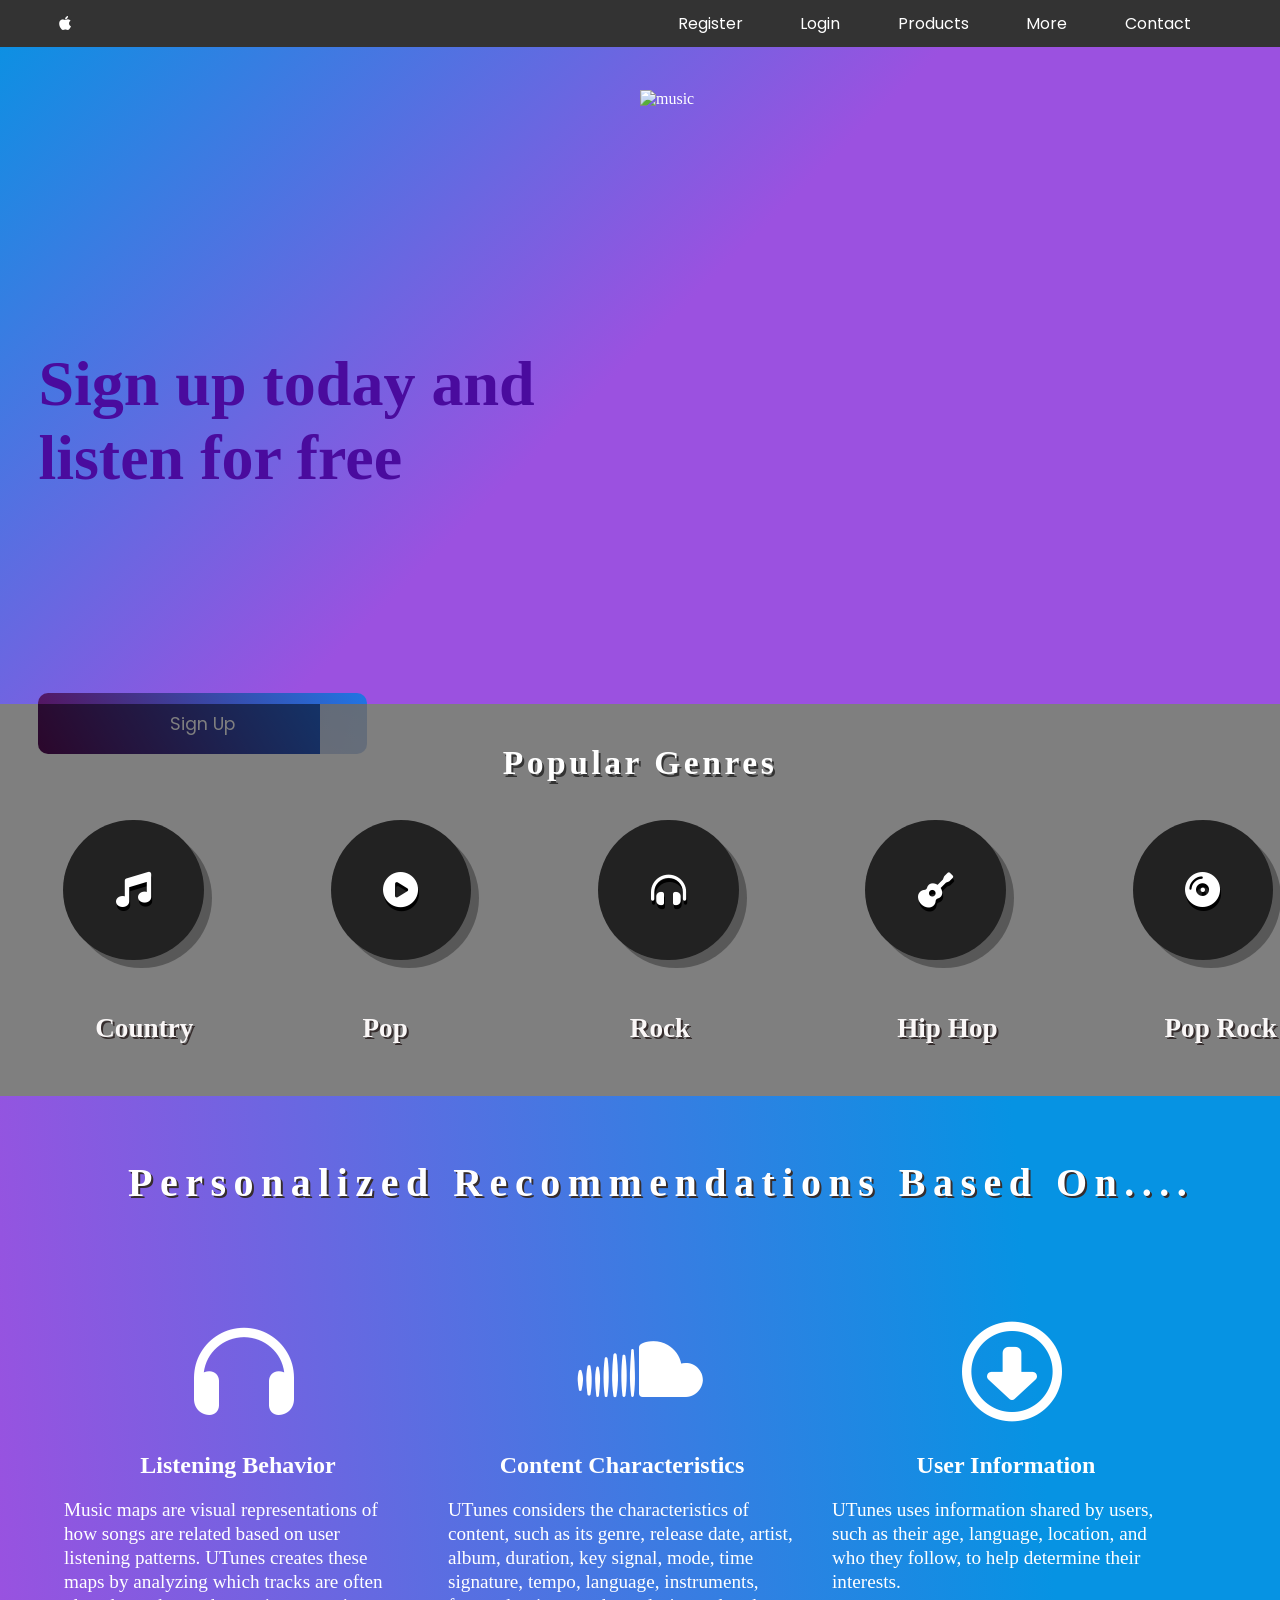
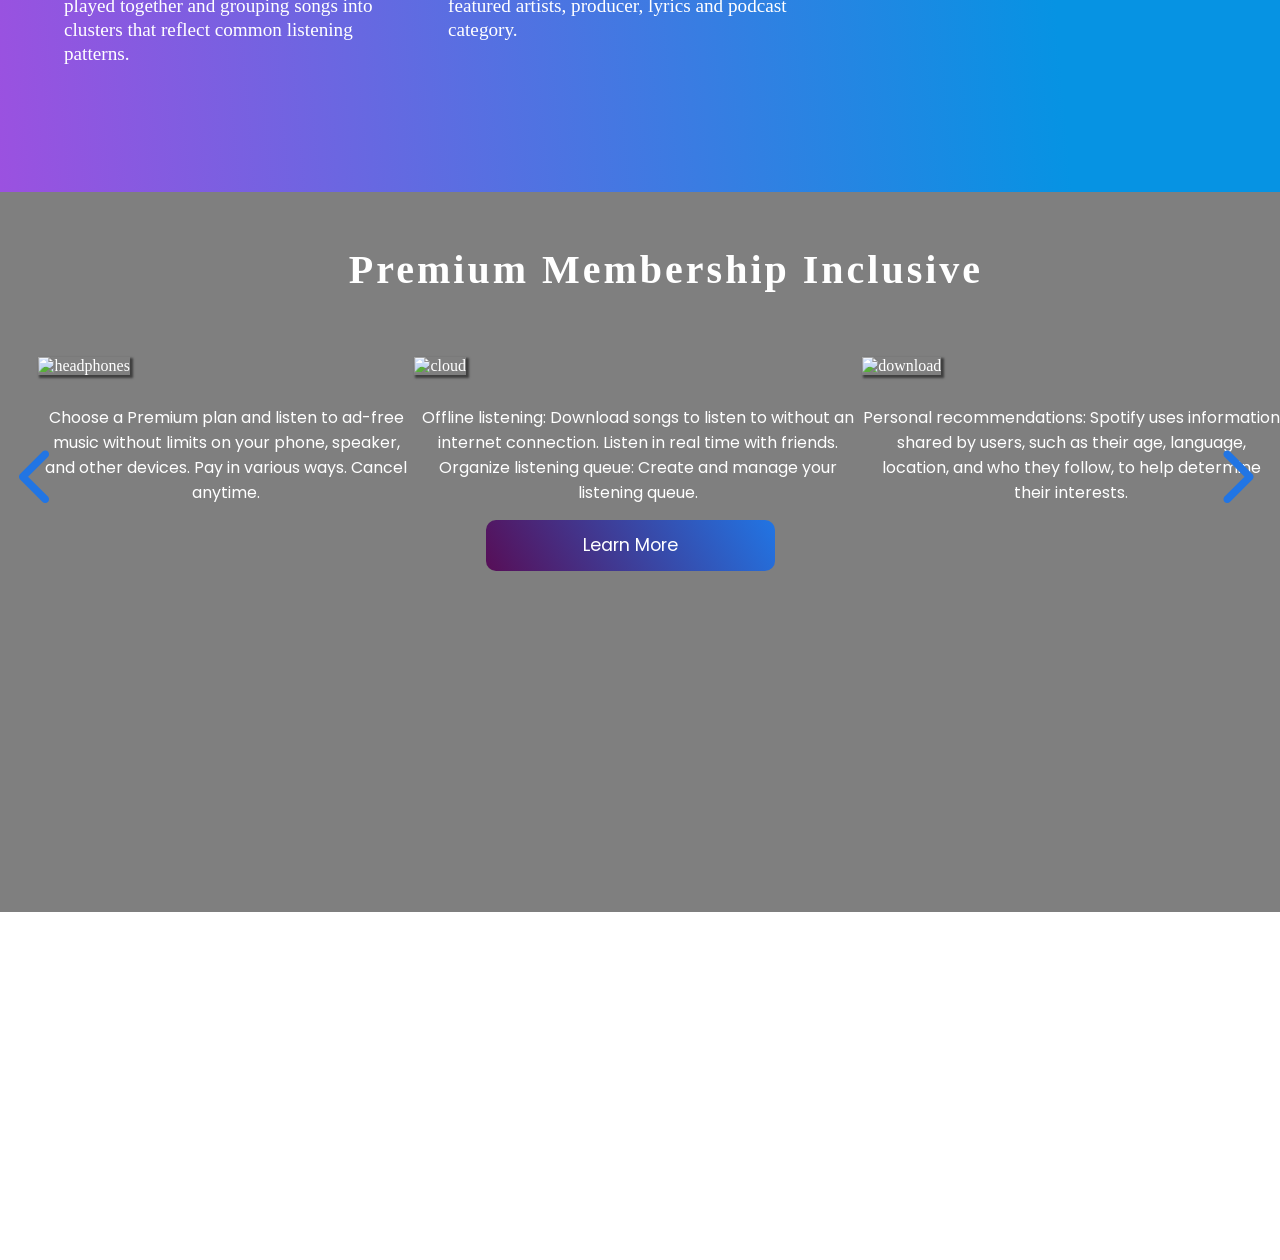
==== index.html @ ace798bc "Add files via upload" ====
<!DOCTYPE html>
<html lang="en">
<head>
    <meta charset="UTF-8">
    <meta http-equiv="X-UA-Compatible" content="IE=edge">
    <meta name="viewport" content="width=device-width, initial-scale=1.0">
    <link rel="stylesheet" href="https://cdnjs.cloudflare.com/ajax/libs/font-awesome/6.1.2/css/all.min.css" integrity="sha512-1sCRPdkRXhBV2PBLUdRb4tMg1w2YPf37qatUFeS7zlBy7jJI8Lf4VHwWfZZfpXtYSLy85pkm9GaYVYMfw5BC1A==" crossorigin="anonymous" referrerpolicy="no-referrer" />
    <link rel="stylesheet" href="styles.css">
    <title>Tech Bulb</title>
</head>
<body>
    <section>
      <header>
        <!--menu-->
         <nav>
            <ul>
                <li class="logo"><a href="index.html"><i class="fa-brands fa-apple"></i></a></li>
                <li><a href="signUp.html">Register</a></li>
                <li><a href="login.html">Login</a></li>
                <li><a href="products.html">Products</a></li>
                <li><a href="UTunes.html" >More</a></li>
                <li><a href="contact.html">Contact</a></li>
                <li class="cart"><a href="#"><i class="fas fa-cart-shopping"></i></a></li>
            </ul>
          </nav>
          <!--Hidden Menu for mobile and tablet devices-->
          <div id="hamburger-icon" onclick="toggleMobileMenu(this)">
             <div class="bar-1"></div>
             <div class="bar-2"></div>
             <div class="bar-3"></div>
             <ul class="mobile-menu">
               <li class="logo"><a href="index.html"><i class="fa-brands fa-apple"></i></a></li>
               <li><a href="signUp.html" target="_blank">Register</a></li>
               <li><a href="login.html"  target="_blank">Login</a></li>
               <li><a href="products.html" target="_blank">Products</a></li>
               <li><a href="UTunes.html"  target="_blank">More</a></li>
               <li><a href="contact.html"  target="_blank">Contact</a></li>
               <li class="cart"><a href="#"><i class="fas fa-cart-shopping"></i></a></li>
            </ul>
          </div>
          <!--Hero Section-->
          <h1>Sign up today and listen for free</h1>
          <img src="https://freepngimg.com/thumb/music/1-2-music-png-picture.png" alt="music">
          <a href="signUp.html" class="btn">Sign Up</a>
        </header>
      </section>
      <!--Categories-->
        <section class="categories">
          <h2>Popular Genres</h2>
          <div class="category">
              <div>
                  <i class="fa-solid fa-music"></i>
                  <h5>Country</h5>
              </div>
              <div>
                  <i class="fa-solid fa-circle-play"></i>
                  <h5>Pop</h5>
              </div>
              <div>
                  <i class="fa-solid fa-headphones-simple"></i>
                  <h5>Rock</h5>
              </div>
              <div>
                  <i class="fa-solid fa-guitar"></i>
                  <h5>Hip Hop</h5>
              </div>
              <div>
                  <i class="fa-solid fa-compact-disc"></i>
                  <h5>Pop Rock</h5>
              </div>
          </div>
        </section>
        <!--Playlist-->
        <section class="playlist">
              <h3>Personalized Recommendations Based On....</h3>
              <div>
                 <i class="fa-solid fa-headphones"></i>
                 <h4>Listening Behavior</h4>
                 <p>Music maps are visual representations of how songs are related based on user listening patterns. UTunes creates these maps by analyzing which tracks are often played together and grouping songs into clusters that reflect common listening patterns. </p>
              </div>
              <div>
                  <i class="fa-brands fa-soundcloud"></i>
                  <h4>Content Characteristics</h4>
                  <p>UTunes considers the characteristics of content, such as its genre, release date, artist, album, duration, key signal, mode, time signature, tempo, language, instruments, featured artists, producer, lyrics and 
                     podcast category.</p>
                </div>
                <div>
                  <i class="fa-regular fa-circle-down"></i>
                  <h4>User Information</h4>
                  <p>UTunes uses information shared by users, such as their age, language, location, and who they follow, to help determine their interests.</p>
                </div>
        </section>
        <!--Products-->
        <section class="productsContainer">
          <div class="products slide active">
            <h3>Premium Membership Inclusive</h3>
            <div>
              <img src="https://images.pexels.com/photos/3831187/pexels-photo-3831187.jpeg?auto=compress&cs=tinysrgb&w=1260&h=750&dpr=2" alt="headphones">
              <p>Choose a Premium plan and listen to ad-free music without limits on your phone, speaker, and other devices. Pay in various ways. Cancel anytime.</p>
            </div>
            <div>
              <img src="https://images.pexels.com/photos/1587927/pexels-photo-1587927.jpeg?auto=compress&cs=tinysrgb&w=1260&h=750&dpr=2" alt="cloud">
              <p>Offline listening: Download songs to listen to without an internet connection. Listen in real time with friends. Organize listening queue: Create and manage your listening queue.</p>
            </div>
            <div>
              <img src="https://images.pexels.com/photos/3767420/pexels-photo-3767420.jpeg?auto=compress&cs=tinysrgb&w=1260&h=750&dpr=2" alt="download"> 
              <p>Personal recommendations: Spotify uses information shared by users, such as their age, language, location, and who they follow, to help determine their interests.</p>
              <a href="services.html" class="btn">Learn More</a>
            </div>
          </div>
          <div class="products slide">
            <h3>Premium Membership Inclusive</h3>
            <div>
              <img src="https://images.pexels.com/photos/144429/pexels-photo-144429.jpeg?auto=compress&cs=tinysrgb&w=1260&h=750&dpr=2" alt="ipod">
              <p>Play songs in any order: Skip songs as many times as you want.</p>
            </div>
            <div>
              <img src="https://images.pexels.com/photos/577769/pexels-photo-577769.jpeg?auto=compress&cs=tinysrgb&w=1260&h=750&dpr=2" alt="headphones">
              <p>Audiobook listening: Listen to audiobooks from Spotify's subscriber catalog.</p>
            </div>
            <div>
              <img src="https://images.pexels.com/photos/1001850/pexels-photo-1001850.jpeg?auto=compress&cs=tinysrgb&w=1260&h=750&dpr=2" alt="headphones">
              <p>Parental controls: Set filters to limit what your family members can hear.</p>
              <a href="services.html" class="btn">Learn More</a>
            </div>
          </div>
          <div class="products slide">
            <h3>Premium Membership Inclusive</h3>
            <div>
              <img src="https://images.pexels.com/photos/164827/pexels-photo-164827.jpeg?auto=compress&cs=tinysrgb&w=1260&h=750&dpr=2" alt="ipod">
              <p>Premium accounts offer higher audio quality options (up to 320 kbps), providing a better listening experience.</p>
            </div>
            <div>
              <img src="https://images.pexels.com/photos/235534/pexels-photo-235534.jpeg?auto=compress&cs=tinysrgb&w=1260&h=750&dpr=2" alt="headphones">
              <p>Free users have access to a limited selection of songs. Premium users can select any song.</p>
            </div>
            <div>
              <img src="https://images.pexels.com/photos/1490844/pexels-photo-1490844.jpeg?auto=compress&cs=tinysrgb&w=1260&h=750&dpr=2" alt="headphones">
              <p>Occasionally, premium users may have access to exclusive content, such as early releases or special playlists.</p>
              <a href="services.html" class="btn">Learn More</a>
            </div>
          </div>
          <button class="arrow prevBtn"> <i class="fas fa-chevron-left"></i></button>
          <button class="arrow nextBtn"> <i class="fas fa-chevron-right"></i></button>
        </section>

        <!--
       <div class="prevBtn slideBtn">
        <i class="fas fa-chevron-left"></i>
      </div>
  
        <div class="nextBtn slideBtn">
            <i class="fas fa-chevron-right"></i>
        </div> 
      </div> -->
      
  

   <section>
      <footer id="footer" class="section footer">
        
          <div class="footer-container">
            <div class="footer-center">
              <h3>COMPANY</h3>
              <a href="#">About</a>
              <a href="#">Jobs</a>
              <a href="# ">For The Record</a>
            </div>
            <div class="footer-center">
              <h3>PLANS</h3>
              <a href="services.html">Basic</a>
              <a href="services.html">Standard</a>
              <a href="services.html">Pro</a>
            </div>
            <div class="footer-center">
              <h3>Cart</h3>
              <a href="store.html">Cart</a>
              <a href="#">Liked Items</a>
            </div>
            <div class="footer-center">
              <h3>Contact</h3>
              <div>
                <span>
                  <i class="far fa-envelope"></i>
                </span>
                Email
              </div>
              <div>
                <span>
                  <i class="fas fa-phone"></i>
                </span>
                325-446-203
              </div>
              <div>
                <span>
                  <i class="fas fa-phone"></i>
                </span>
                333-222-102
              </div>
          </div>
      </footer>
    </section> 

  <div id="output"></div>
  <!-- Load Babel -->
  <!-- v6 <script src="https://unpkg.com/babel-standalone@6/babel.min.js"></script> -->
  <script src="https://unpkg.com/@babel/standalone/babel.min.js"></script>
  <!-- Your custom script here -->
  <script type="text/babel">
  const getMessage = () => "Hello World";
  document.getElementById('output').innerHTML = getMessage();
  </script>

    <script src="script.js"></script>
</body>
</html>
---- styles.css ----
@import url('https://fonts.googleapis.com/css2?family=Poppins:ital,wght@0,100;0,200;0,300;0,400;0,500;0,600;0,700;0,800;0,900;1,100;1,200;1,300;1,400;1,500;1,600;1,700;1,800;1,900&display=swap');


/*  this css file is too long.  Look up and see how long one should be.  Put more comments in. */

* {
    box-sizing: border-box;
    margin: 0;
    padding: 0;
}

body {
    overflow-x: hidden;
    color: #fff;
}

header {
    width: 100%;
    padding: 22em; 
    background-image: linear-gradient(135deg,rgba(6,147,227,1) 0%,rgb(155,81,224) 50%);
}

header img {
    width: 45%;
    position: absolute;
    top: 10%;
    left: 50%;
}

section {
    opacity: 0;
    transition: opacity 2.5s ease-in;
}

section.show {
  opacity: 1;
}

ul {
    background-color: #333;
    display: flex;
    position: absolute;
    top: 0;
    left: 0;
    width: 100%;
}

ul li {
    margin: .6em 3.4em .6em 0em;
    list-style: none;
    transition: color 1s;
    cursor: pointer;
    padding: .1em;
}

a {
    color: #fff;
    text-decoration: none;
    font-family: 'Poppins', sans-serif;
}

a:hover {
    color: aqua;
}


.fa-apple {
    margin-left: 3.6em;
    margin-right: 34.3em;
}

.fa-cart-shopping {
    font-size: .9rem;
    margin-left: 3.125em;
}


h1 {
    font-size: 4rem;
    width: 40%;
    color: #4a0b9e;
    position: absolute;
    bottom: 55%;
    left: 3%;
}


.btn {
    padding: 1em 7.5em;
    border-radius: 10px;
    background-image: linear-gradient(60deg,#570e57 0%,#2175e4 100%); 
    position: absolute;
    top: 77%;
    left: 3%;
    transition: opacity 1.5s ease-in; 
    font-size: 1.1rem;
}

.btn:hover {
    opacity: 0.8;
}

.categories {
    background-image:linear-gradient(rgba(255, 255, 255, 0.747), rgba(255,255,255,0.9)), url('https://images.pexels.com/photos/167092/pexels-photo-167092.jpeg?auto=compress&cs=tinysrgb&w=1260&h=750&dpr=1');
    background-size: 50%;
    background-position: center;
    background-repeat: no-repeat;
    display: grid;
    grid-template-columns: repeat(5, 1fr);
    gap: 11em;
    padding: 12.25em 0em;
    position: relative;
}

.categories::before {
    background: rgba(0, 0, 0, 0.5);
    content: " ";
    display: block;
    position: absolute;
    left: 0;
    top: 0;
    overflow: hidden;
    width: 100%;
    height: 100%;
} 

.category {
  position: absolute;
  top: 16%;
  left: 0%;
  transition: opacity .5s linear;
  display: grid;
  grid-template-columns: repeat(5, 1fr);
} 

 .categories i {
    animation: fadeIn 5s forwards;
    animation-timeline: view();
    animation-range: entry 0% cover 40%;
    text-shadow: 1px 4px #000000;
    filter: drop-shadow(8px 8px rgba(0, 0, 0, 0.3)); 
    font-size: 2.2rem;
    font-weight: bolder;
    cursor: pointer;
    z-index: 250;
    background-color: rgb(34, 34, 34); 
    color: #fff;
    padding: 1.5em;
    border-radius: 50%;
    margin: 1.5em 1.8em;
    opacity: 0;
} 

.categories div i {
    animation: spin 3s linear infinite, fadeIn 5s forwards;
} 

.categories h5 {
    font-size: 1.7rem;
    color: #faf7f7;
    margin-left: 3.5em;
    text-shadow: 2px 2px #362d2d;
    z-index: 2;
} 

.categories h2 {
  font-size: 2.1rem;
  text-align: center;
  display: inline-block;
  width: 100%;
  text-shadow: 2px 3px #333;
  letter-spacing: 3.5px;
  color: white;
  text-shadow: 2px 3px #333;
  letter-spacing: 3.5px;
  z-index: 2;
  position: absolute;
  bottom: 80%;
  left: 0%;
} 

/*
.animation {
    animation: spin 3s linear infinite, fadeIn 5s forwards;
} */

@keyframes fadeIn {
    0% {
        opacity: 0;
    }

    100% {
        opacity: 1;
    }
} 

@-moz-keyframes spin {
  from { -moz-transform: rotate(0deg); }
  to { -moz-transform: rotate(360deg); }
}

@-webkit-keyframes spin {
  from { -webkit-transform: rotate(0deg); }
  to { -webkit-transform: rotate(360deg); }
}
@keyframes spin {
  from {transform:rotate(0deg);}
  to {transform:rotate(360deg);}
} 


.categories i.show {
    opacity: 1;
 }

.categories div:nth-of-type(1) i {
    animation-delay: .5s;
}

.categories div:nth-of-type(2) i {
    animation-delay: 1.5s;
}

.categories div:nth-of-type(3) i {
  animation-delay: 2.5s;
}

.categories div:nth-of-type(4) i {
  animation-delay: 3.5s;
}

.categories div:nth-of-type(5) i {
  animation-delay: 4.5s;
} 

.playlist {
    background-image: linear-gradient(85deg,rgb(155,81,224) 0%, rgba(6,147,227,1) 80%); 
    display: grid;
    grid-template-columns: repeat(3, 1fr);
    padding: 11em 4em;
    position: relative;
}

.playlist h4 {
    text-align: center;
    font-size: 1.5rem;
    margin-right: 1.5em;
}

.playlist h3 {
    color: #fff;
    font-size: 2.5rem;
    text-shadow: 2px 2px #362d2d;
    text-align: center;
    letter-spacing: 7.5px;
    position: absolute;
    bottom: 77%;
    left: 10%;
    margin: 1.25em 0em; 
}

.playlist div {
  animation: fadeIn 5s 1s forwards;
  transform: translateY(50px); 
  opacity: 0;
}

.playlist i {
    margin-top: 0em;
    margin-left: 1.3em;
    margin-bottom: .3em; 
    font-size: 6.25rem;
}

.playlist div.show {
    opacity: 1;
 }

.playlist div:nth-of-type(1) {
    animation-delay: 7.5s;
}

.playlist div:nth-of-type(2) {
    animation-delay: 6.5s;
}

.playlist div:nth-of-type(3) {
  animation-delay: 5.5s;
}


    /* font-size: clamp(2rem, 5vw, 6.25rem);
    color: #fff;
    opacity: 0;
    animation: fadeIn 10s 1s forwards;
}

.playlist p {
  margin: 1.4em 1em;
  line-height: 1.25;
}

.playlist div:nth-of-type(1) i {
    animation-delay: 4.5s;
}

.playlist div:nth-of-type(2) i {
    animation-delay: 5.5s;
}

.playlist div:nth-of-type(3) i {
    animation-delay: 6.5s;
}

/*
.productsContainer {
    position: relative;
    padding: 22.5em 0em;
    background-image: linear-gradient(rgba(255,255,255,0.1), rgba(255,255,255,0.7)), url('https://us.technics.com/cdn/shop/products/sbu-2021-a800-galleryimages-2-211208_700x.png?v=1654793381');
    background-size:  50%;
    background-position: center;
    background-repeat: no-repeat;
}

.productsContainer::before {
    background: rgba(0, 0, 0, 0.6);
    content: " ";
    left: 0;
    top: 0;
    overflow: hidden;
    position: absolute;
    width: 100%;
    height: 100%;
}

.products {
    display: flex;
    justify-content: space-between;
    align-items: center;
    opacity: 0;
    transition: opacity .5s linear;
    position: absolute;
    top: 6%;
    left: 13%;
}

.products img {
    max-width: 100%;
    box-shadow: 2px 2px 2px 1px rgba(0, 0, 0, 0.5);
}

.products p {
    color: #fff;
    z-index: 12;
    font-size: 1rem;
    font-family: 'Poppins', sans-serif;
    text-align: center;
    width: 100%;
    margin-bottom: 2.5em;
}


.products a {
    position: absolute;
    top: 100%;
    left: 35%;
 } 

  .products.active {
    opacity: 1;
  }

  .products h3 {
    position: absolute;
    bottom: 500px;
    left: 25%;
    letter-spacing: 3px;
    color: #fff;
    font-size: 40px;
    font-weight: bolder;
    text-align: center;
  } 
*/


.productsContainer {
  position: relative;
  padding: 22.5em 0em;
  /*background-image: linear-gradient(rgba(255,255,255,0.1), rgba(255,255,255,0.7)), url('https://us.technics.com/cdn/shop/products/sbu-2021-a800-galleryimages-2-211208_700x.png?v=1654793381'); */
  background-image: linear-gradient(rgba(255, 255, 255, 0.692), rgba(255, 255, 255, 0.795)), url('https://us.technics.com/cdn/shop/products/sbu-2021-a800-galleryimages-2-211208_700x.png?v=1654793381'); 
  background-size: 50%;
  background-position: center;
  background-repeat: no-repeat;
} 

.productsContainer::before {
  background: rgba(0, 0, 0, 0.5);
  content: " ";
  display: block;
  left: 0;
  top: 0;
  overflow: hidden;
  position: absolute;
  width: 100%;
  height: 100%;
}

.products div {
  animation: fadeIn 5s 1s forwards;
  transform: translateY(50px); 
  opacity: 0;
}

.products div.show {
  opacity: 1;
}

.products div:nth-of-type(1) {
    animation-delay: 9.5s;
}

.products div:nth-of-type(2) {
    animation-delay: 10.5s;
}

.products div:nth-of-type(3) {
  animation-delay: 11.5s;
}

.products {
  position: absolute;
  top: 16%;
  left: 3%;
  display: flex;
  justify-content: space-between;
  align-items: center;
  opacity: 0;
  transition: opacity .5s linear;
}

.products img {
  width: 90%;
  box-shadow: 2px 2px 2px 1px rgba(0, 0, 0, 0.5);
  margin-bottom: 1.875em;
}

.products p {
  color: #fff;
  z-index: 12;
  font-size: 1rem;
  font-family: 'Poppins', sans-serif;
  text-align: center;
} 

.products .btn {
     padding: .7em 5.5em;
     top: 110%;
     left: -90%;
}

/*
.products p {
  z-index: 500;
  display: grid;
  grid-template-columns: repeat(1, fr);
  color: #fff;
  text-align: center;
  width: 90%;
  position: absolute;
  bottom: 10%;
}
 */

.products a {
  position: absolute;
  top: 100%;
  left: 35%;
} 

.products.active {
  opacity: 1;
}

.products h3 {
  position: absolute;
  bottom: 110%;
  left: 25%;
  letter-spacing: 3px;
  color: #fff;
  font-size: 40px;
  font-weight: bolder;
  text-align: center;
}
  
  h3 {
    text-align: center;
    margin-top: 140px;
    z-index: 200;
  }
    

  .prevBtn {
    position: absolute; 
    color: #2175e4;
    background-color: transparent;
    border: none;
    font-size: 60px;
    font-weight: bolder;
    top: 35%;
    left: 1.5%;
    cursor: pointer;
    z-index: 100;
}

button.nextBtn {
    position: absolute;
    color: #2175e4;
    background-color: transparent;
    outline: none;
    border: none;
    font-size: 60px;
    font-weight: bolder;
    top: 35%;
    right: 2%;
    cursor: pointer;
    z-index: 10;
} 

.nextBtn:hover {
    opacity: 0.7;
}

.prevBtn:hover {
    opacity: 0.7;
}

.fa-chevron-right {
  background-color: transparent;
  outline: none;
}

img {
    width: 95%;
}

.wrapper.show, .wrapper:nth-of-type(even).show {
    transform: translateX(0);
    opacity: 1;
 }

 #brand {
    font-weight: bold;
    font-size: 18px;
    display: flex;
    align-items: center;
  }
  
  #brand a {
    color: #09c372;
  }

 #hamburger-icon {
    margin: auto 0;
    display: none;
    cursor: pointer;
 }

 #hamburger-icon div {
    width: 35px;
    height: 4px;
    background-image: linear-gradient(60deg,#570e57 0%,#2175e4 100%);
    margin: 6px 0;
    transition: .4s;
 }

 .open .bar1 {
    -webkit-transform: rotate(-45deg) translate(-6px, 6px);
    transform: rotate(-45deg) translate(-6px, 6px);
 }

 .open .bar2 {
    opacity: 0;
 }
 
 .open .bar3 {
    -webkit-transform: rotate(45deg) translate(-6px, -8px);
    transform: rotate(45deg) translate(-6px, -8px);
 }

 .open .mobile-menu {
    display: flex;
    flex-direction: column;
    align-items: center;
    justify-content: flex-start;
 }

 .mobile-menu {
    display: none;
    position: absolute;
    top: 0;
    left: 0;
    bottom: 0;
    height: 100vh;
    width: 100%;
    z-index: 100;
 }

.wrapper.show, .wrapper:nth-of-type(even).show {
    transform: translateX(0);
    opacity: 1;
 }

.footer {
    background-color: black;
    color: #fff;
    line-height: 2.5;
  }
  
  .footer-container {
    display: grid;
    grid-template-columns: repeat(4, 1fr);
    padding: 0px 100px;
    transform: translate(100px,-50px);
  }
  
  .footer-center a:link,
  .footer-center a:visited {
    display: block;
    color: var(--white);
    font-size: 1rem;
    transition: 0.6s;
  } 
  
  .footer-center a:hover {
    color: aqua;
  }
  
  .footer-center h3 {
    font-size: 1.2rem;
    font-weight: 400;
    margin-bottom: 2.5rem;
    transform: translateX(-110px);
  }

  .follow {
	display: flex;
	align-items: center;
	justify-content: flex-start;
	margin: 30px 0 30px;
}

  
  @media (max-width: 600px) {

    h1 {
        font-size: 2.8rem;
        bottom: 42%;
    }

    h2 {
      left: 3.5em;
    }
    header img {
        position: absolute;
        right: 2.5em;
        top: 8.5em;
    } 

    nav {
        display: none;
    }
/*
    .categories {
      grid-template-columns: repeat(2, 1fr);
      background-size: 100%;
      background-position: center;
    } */


    .logo {
        opacity: 0;
    }

    .mobile-menu {
        display: none;
        position: absolute;
        top: -50%;
        left: -50%;
        height: 100vh;
        width: 100vw;
        z-index: 100;
        overflow: hidden;
     }

     .mobile-menu li {
        padding: 2em;
     }

     .mobile-menu li a {
        margin-left: 2.1em;
     }
     

     .mobile-menu .logo {
        opacity: 1;
        position: absolute;
        left: -15%;
     }

     .mobile-menu .cart {
        position: absolute;
        right:  0%;
        bottom: 10%;
     }

    
    .products img {
        position: absolute;
        top: 5%;
        left: 2%;
        width: 90%;
    }

    .products {
      position: absolute;
      top: 16%;
      left: 3%;
      display: flex;
      justify-content: space-between;
      flex-direction: column;
      align-items: center;
      opacity: 0;
      transition: opacity .5s linear;
    }

    .productsContainer h3 {
      position: absolute;
      bottom: 100%;
      left: 0%;
  } 

  .productsContainer .btn {
    padding: .7em 8.5em;
    border-radius: 10px;
    margin-top: 0em;
    margin-left: 50%;
    transition: opacity 0.5s;
    font-size: 1rem;
}

  .productsContainer p {
    transform: translateY(15em);
  }

    .productsContainer {
        background-size: cover;
      }
      
      .products div {
       margin-top: 20%;
      }; 

      .products div:nth-of-type(1) {
        opacity: 0;
      }

      .products div:nth-of-type(2) {
        opacity: 0;
      }

      .products div:nth-of-type(3) {
        opacity: 0;
      }

      .products .btn {
        transform: translateX(-22em);
        background-color: #000000;
      }


   /* PLAYLIST */
    .playlist {
        display: grid;
        grid-template-columns: repeat(1, 1fr);
        gap: 10px;
        padding: 5em;
        margin: 0px auto;
        animation: fadeIn 5s 1s forwards;
    }
    
     .playlist div {
        margin: 0 auto;
     } 

    .playlist i {
      margin-left: 1.5em;
    }

    
    .playlist div:nth-of-type(1) {
      margin-top: 4em;
    } 

    .playlist h3 {
        font-size: 2rem;
        color: #fff;
        margin: 2.5em 0em;
    }

    .playlist p {
        font-size: 1.2rem;
    }
    /*
    .playlist div:nth-of-type(3) {
        display: none;
    } */
    header .btn {
        color: #fff;
        padding: 15px 80px;
        width: 80%;
        text-align: center;
    }
    
    #hamburger-icon {
        display: block;
        position: absolute;
        top: 3%;
        left: 3%;
      }
      .categories {
        background-size: cover;
      }


      .categories h2 {
        text-align: center;
      }

      .categories i {
        margin-top: 4em;
        margin-left: -.5em;
        font-size: 1.2rem;
        padding: 1em;
        text-shadow: 1px 4px #000000;
        filter: drop-shadow(4px 4px rgba(0, 0, 0, 0.3)); 
      }

      /*
      .categories i {
        margin-left: 1.2em;
        font-size: 1.2rem;
        padding: 1.3em;
        text-shadow: 1px 4px #000000;
        filter: drop-shadow(4px 4px rgba(0, 0, 0, 0.3)); 
      } */
  
      .categories h2 {
         text-align: center;
      }
  
      .categories h5 {
        color: #fff;
        z-index: 210;
        font-size: 1rem;
        transform: translateX(-5em);
      }

      /* FOOTER */

      .footer-container {
        transform: translate(0px, 0px);
      }

      .footer-center h3 {
        transform: translateX(-90px);
        margin: 0px 10px;
      }

      .footer-center a:link,
      .footer-center a:visited {
         margin: 0px 10px;
         transform: translateX(-90px);
      } 

  }
 

  
  @media (min-width: 600px) and (max-width: 900px) {
     header nav {
        display: none;
     }  

     header {
        background: rgb(250, 5, 127);
     }

     #hamburger-icon {
        display: block;
        position: absolute;
        top: 3%;
        left: 5%;
      }

      ul li {
        margin: 30px 0px;
        font-size: 1.5rem;
      }

      .cart {
        margin-right: 70px;
      }

      .mobile-menu {
        display: none;
        position: absolute;
        top: 0;
        left: 0;
        height: 100vh;
        width: 100vw;
        z-index: 100;
     }

      h1 {
        font-size: 3.8rem;
        bottom: 40%;
        left: 6%;
      }

      h2 {
        left: 6em;
      }
      
      .categories {
        background-size: cover;
        padding: 12em 0em;
      }

      .categories i {
        margin-top: 4em;
        margin-left: 1.2em;
        font-size: 1.5rem;
        padding: 1.4em;
        text-shadow: 1px 4px #000000;
        filter: drop-shadow(4px 4px rgba(0, 0, 0, 0.3));
      }

      .categories h2 {
        text-align: center;
        margin: auto;
     }

     .categories h5 {
      font-size: 1.2rem;
      transform: translateX(-2em);
     }
 


     /*
      a.btn {
         background-image: linear-gradient(60deg,#570e57 0%,#2175e4 100%);
         left: 20%;
      } */

      header .btn {
        color: #fff;
        padding: 15px 80px;
        width: 80%;
        text-align: center;
    }

      .prevBtn {
        top: 50%;
      }

      .nextBtn {
        top: 50%;
      }

      /*
      .productsContainer h3 {
        left: 4%;
        bottom: 110%;
      } */

      .playlist {
        grid-template-columns: repeat(1, 1fr);
        gap: 3em;
        padding: 9em 5em 5em;
        margin: 0px auto;
        animation: fadeIn 5s 1s forwards;
    }

    .playlist i {
      margin-left: 2.5em;
    }

    .playlist p {
      margin-top: 1em;
      line-height: 1.25;
      font-size: 1.2rem;
  }
      
    .playlist h3 {
      color: #fff;
      font-size: 40px;
      text-shadow: 2px 2px #362d2d;
      position: absolute;
      bottom: 85%;
      left: 10%;
      margin: 20px 0px;
      letter-spacing: 7.5px;
    }


    .playlist h4 {
      margin-bottom: 2.5em;
      padding-bottom: 1em;
    }

    .productsContainer {
      background-size: cover;
    } 

    
    .products img {
      position: absolute;
      top: 5%;
      left: 7%;
      width: 80%;
  }

  .products {
    position: absolute;
    top: 16%;
    left: 3%;
    display: flex;
    justify-content: space-between;
    flex-direction: column;
    align-items: center;
    opacity: 0;
    transition: opacity .5s linear;
  }

  .productsContainer h3 {
    position: absolute;
    bottom: 100%;
    left: 5%;
} 

.products .btn {
  padding: 1em 8.5em;
  border-radius: 10px;
  position: absolute;
  top: 70%;
  left: 30%;
  transition: opacity 0.5s;
  font-size: 1rem;
}

.productsContainer p {
  transform: translateY(25em);
}

  .productsContainer {
      background-size: cover;
      padding: 24em 0em;
    }
    
    .products div {
     margin-top: 20%;
    }; 

    .products div:nth-of-type(1) {
      opacity: 0;
    }

    .products div:nth-of-type(2) {
      opacity: 0;
    }

    .products div:nth-of-type(3) {
      opacity: 0;
    }

    /*
    .products .btn {
      transform: translateX(-22em);
      background-color: #000000;
    } */




  }

    @media (min-width: 900px) and (max-width: 1500px) {


          h1 {
            bottom: 45%;
          }

          /*
            .fa-apple {
              margin-left: 3em;
              margin-right: 22em;
          } 

          ul li {
            margin: .6em 2em .3em 0em;
        } */

        /*
          .btn {
            margin-left: -10em;
          } */

          /*
        .productsContainer {
          background-size: 100%;
          position: relative;
        }

        .products {
          position: absolute;
          top: 20%;
          left: 50%;
        }

          .products img {
            width: 100%;
        }

          .products p {
          margin-bottom: 1.5em;
          margin-left: -3.5em;
          } */

          /*
          a.btn {
            background-image: linear-gradient(60deg,#570e57 0%,#2175e4 100%);
            left: 20%;
        }

        
        .prevBtn {
          top: 40%;
        }

        .nextBtn {
          top: 40%;
        } */

        /*
        .productsContainer h3 {
          left: 4%;
          bottom: 110%;
        } */

        /*
        .playlist {
          grid-template-columns: repeat(1, 1fr);
          gap: 5em;
          padding: 9em 5em 5em;
      } */
       
      .playlist p {
        margin-top: 1em;
        line-height: 1.25;
        font-size: 1.2rem;
        width: 90%;
    } 

        /*
      .playlist h3 {
        color: #fff;
        font-size: 40px;
        text-shadow: 2px 2px #362d2d;
        position: absolute;
        bottom: 85%;
        left: 10%;
        margin: 20px 0px;
        letter-spacing: 7.5px;
      } */

    

      /*
      .playlist div 
        transform: translateY(50px);
      } */


            /* PRODUCTS 

      .productsContainer h3 {
        position: absolute;
        bottom: 105%;
        left: 0px;
    } 

    .products {
        display: grid;
        grid-template-columns: repeat(1, 1fr);
    }

    .products img {
        position: absolute;
        top: 0%;
        left: 10%;
        margin: 0 auto;
        width: 70%;
        transform: translateY(0px);
    }

    .products p {
        transform: translateY(250%);
    }

    .products div img {
        margin-bottom: 22em;
    }

    .productsContainer {
        background-size: cover;
      }

      .products div {
        margin-top: 40%;
      };

      .products div:nth-of-type(1) {
        opacity: 0;
      }

      .products div:nth-of-type(2) {
        opacity: 0;
      }

      .products div:nth-of-type(3) {
        opacity: 0;
      }

      .prevBtn {
        top: 470%;
        left: 10%;
        cursor: pointer;
      }

      .nextBtn {
        top: 470%;
        cursor: pointer;
        right: 17%;
      } */

    }







  /* I don't think Heavenly Father is pleased with my family.  Certain members in particular.  
     I need to track my progress.  Several years ago I wasn't having digestive issues and Dr. N said he didn't
     think I needed to be treated for sjogrens any more.  
     Starting tomorrow morning I am just going to have one soda a day and soon be completely off of then.  
     I am going to fast this Saturday / Sunday.  I need to remember to study it out in my mind.  
     whiteCurtains-!2 
     littlePaw1012--
     littlePaw1012--
     Find out who your friends are
     mind games 
     didn't get married until they were thirty
     Dad doesn't want to talk to Freddy because his wife is jealous of Norma
     -JW -gaslighting -triangulation / smear-campaign -love-bombing
     -DR - narcissistcs turn people into perfectionists because nothing is ever good enough for them - you have to learn
     to undo that.  Accept good enough rather than perfect.  Narcissists make people lose themselves because they tell them 
     its not ok to be themselves and they make them forget what it is like to be happy, feel peace, and feel safe.  You find 
     yourself in constant rumination.  Your mind is racing.  How to become narcissist resistant.  Own your truth.  Don't fall
     for charisma and charm.  Watch how they treat others.  Watch how they behave under stress. Disengange from the enablers.  
     Stop giving multiple second chances.  Cultivate a healthy network.  Narcissistic people don't want you to heal because that
     means they get less supply.  Cognitive Disonance.  

     -CBT 
     -

     https://answers.microsoft.com/en-us/windows/forum/all/how-do-i-get-a-job-as-a-software-engineer/97ff1428-3e56-4886-bfec-8ddc0970986b
  */

  /*
   white cheddar sauce mozerella pizza
   cheeto pizza
   what musician is a dog's favorite?  Bach -
  */
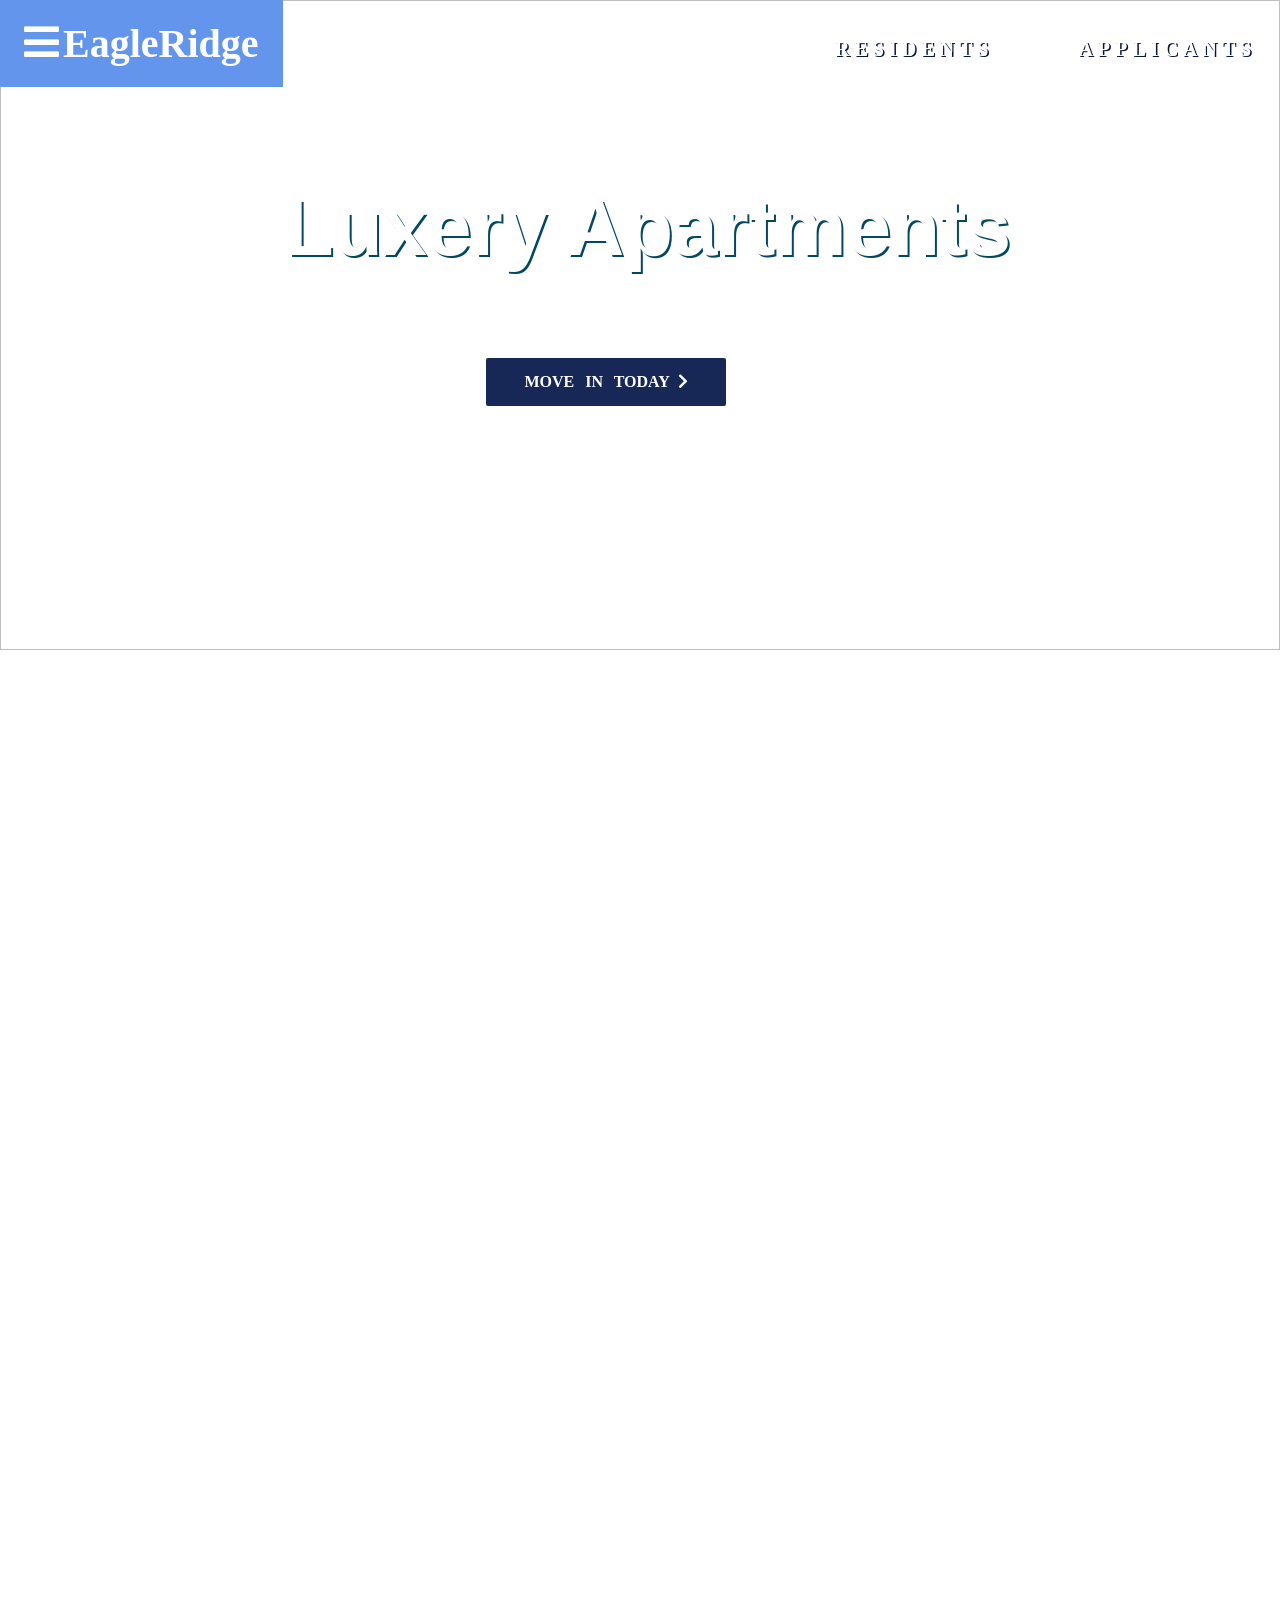
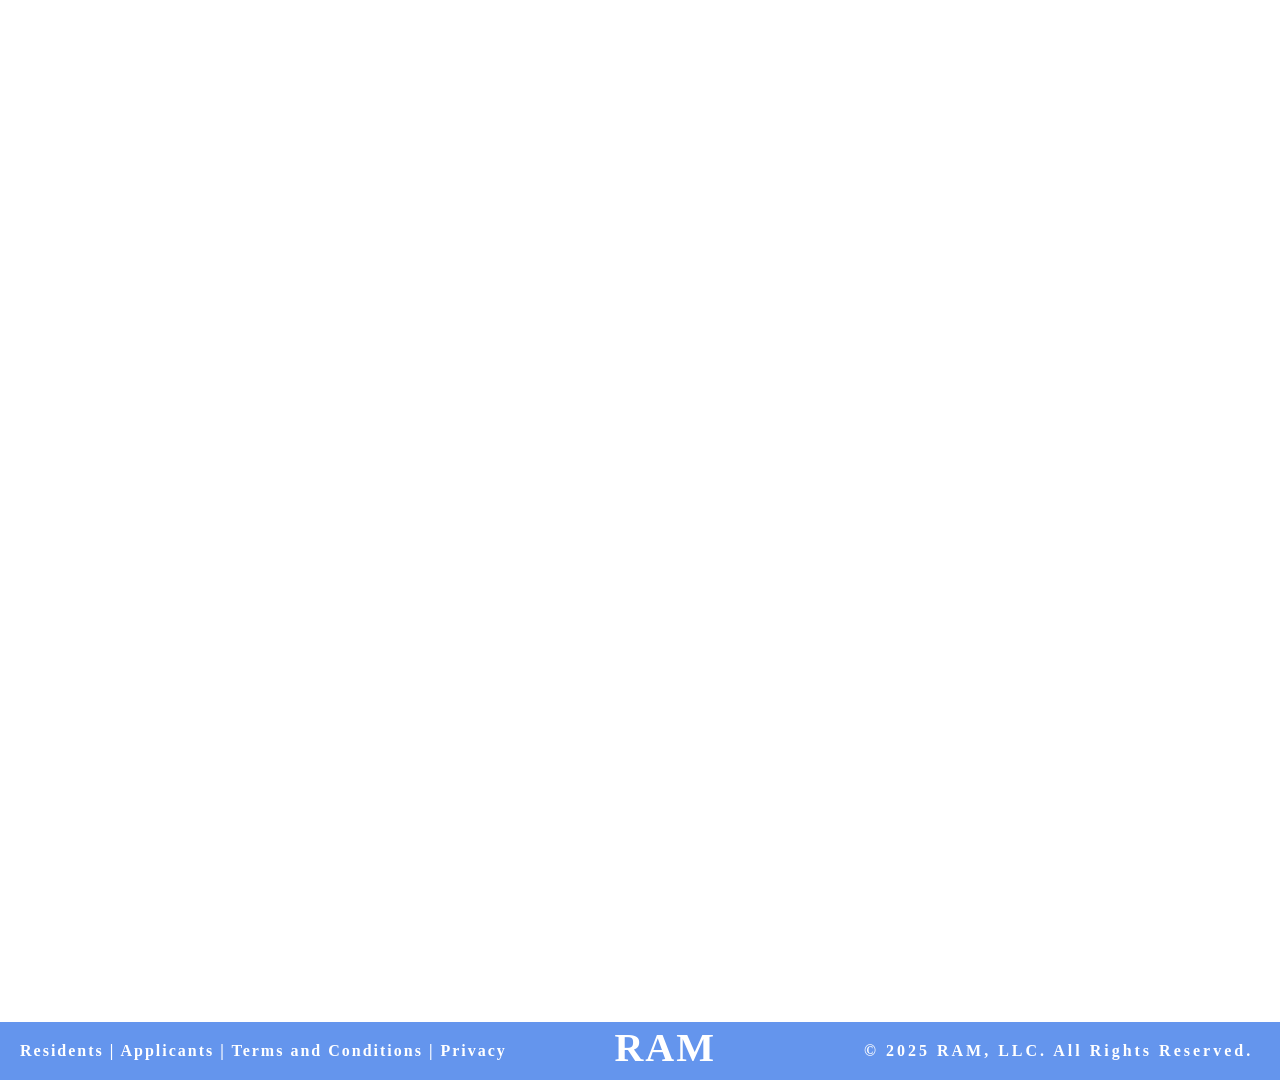
==== commit 3932dc14: "Add files via upload" ====
--- a/index.html
+++ b/index.html
@@ -4,213 +4,206 @@
     <meta charset="UTF-8">
     <meta http-equiv="X-UA-Compatible" content="IE=edge">
     <meta name="viewport" content="width=device-width, initial-scale=1.0">
-    <link rel="stylesheet" href="https://cdnjs.cloudflare.com/ajax/libs/font-awesome/6.1.2/css/all.min.css" integrity="sha512-1sCRPdkRXhBV2PBLUdRb4tMg1w2YPf37qatUFeS7zlBy7jJI8Lf4VHwWfZZfpXtYSLy85pkm9GaYVYMfw5BC1A==" crossorigin="anonymous" referrerpolicy="no-referrer" />
+    <link rel="stylesheet" href="https://cdnjs.cloudflare.com/ajax/libs/font-awesome/5.15.3/css/all.min.css" integrity="sha512-iBBXm8fW90+nuLcSKlbmrPcLa0OT92xO1BIsZ+ywDWZCvqsWgccV3gFoRBv0z+8dLJgyAHIhR35VZc2oM/gI1w==" crossorigin="anonymous" referrerpolicy="no-referrer" />
     <link rel="stylesheet" href="styles.css">
-    <title>Tech Bulb</title>
+    <title>Eagle Ridge</title>
 </head>
 <body>
-    <section>
-      <header>
-        <!--menu-->
-         <nav>
+        <div class="hiddenMenu">
             <ul>
-                <li class="logo"><a href="index.html"><i class="fa-brands fa-apple"></i></a></li>
-                <li><a href="signUp.html">Register</a></li>
-                <li><a href="login.html">Login</a></li>
-                <li><a href="products.html">Products</a></li>
-                <li><a href="UTunes.html" >More</a></li>
-                <li><a href="contact.html">Contact</a></li>
-                <li class="cart"><a href="#"><i class="fas fa-cart-shopping"></i></a></li>
+                <li><a href="index.html">Home</a></li>
+                <li><a href="amenities.html">Amenities</a></li>
+                <li><a href="floorPlans.html">Floor Plan</a></li>
+                <li><a href="photos.html">Photos</a></li>
             </ul>
-          </nav>
-          <!--Hidden Menu for mobile and tablet devices-->
-          <div id="hamburger-icon" onclick="toggleMobileMenu(this)">
-             <div class="bar-1"></div>
-             <div class="bar-2"></div>
-             <div class="bar-3"></div>
-             <ul class="mobile-menu">
-               <li class="logo"><a href="index.html"><i class="fa-brands fa-apple"></i></a></li>
-               <li><a href="signUp.html" target="_blank">Register</a></li>
-               <li><a href="login.html"  target="_blank">Login</a></li>
-               <li><a href="products.html" target="_blank">Products</a></li>
-               <li><a href="UTunes.html"  target="_blank">More</a></li>
-               <li><a href="contact.html"  target="_blank">Contact</a></li>
-               <li class="cart"><a href="#"><i class="fas fa-cart-shopping"></i></a></li>
-            </ul>
-          </div>
-          <!--Hero Section-->
-          <h1>Sign up today and listen for free</h1>
-          <img src="https://freepngimg.com/thumb/music/1-2-music-png-picture.png" alt="music">
-          <a href="signUp.html" class="btn">Sign Up</a>
-        </header>
-      </section>
-      <!--Categories-->
-        <section class="categories">
-          <h2>Popular Genres</h2>
-          <div class="category">
-              <div>
-                  <i class="fa-solid fa-music"></i>
-                  <h5>Country</h5>
-              </div>
-              <div>
-                  <i class="fa-solid fa-circle-play"></i>
-                  <h5>Pop</h5>
-              </div>
-              <div>
-                  <i class="fa-solid fa-headphones-simple"></i>
-                  <h5>Rock</h5>
-              </div>
-              <div>
-                  <i class="fa-solid fa-guitar"></i>
-                  <h5>Hip Hop</h5>
-              </div>
-              <div>
-                  <i class="fa-solid fa-compact-disc"></i>
-                  <h5>Pop Rock</h5>
-              </div>
-          </div>
-        </section>
-        <!--Playlist-->
-        <section class="playlist">
-              <h3>Personalized Recommendations Based On....</h3>
-              <div>
-                 <i class="fa-solid fa-headphones"></i>
-                 <h4>Listening Behavior</h4>
-                 <p>Music maps are visual representations of how songs are related based on user listening patterns. UTunes creates these maps by analyzing which tracks are often played together and grouping songs into clusters that reflect common listening patterns. </p>
-              </div>
-              <div>
-                  <i class="fa-brands fa-soundcloud"></i>
-                  <h4>Content Characteristics</h4>
-                  <p>UTunes considers the characteristics of content, such as its genre, release date, artist, album, duration, key signal, mode, time signature, tempo, language, instruments, featured artists, producer, lyrics and 
-                     podcast category.</p>
-                </div>
-                <div>
-                  <i class="fa-regular fa-circle-down"></i>
-                  <h4>User Information</h4>
-                  <p>UTunes uses information shared by users, such as their age, language, location, and who they follow, to help determine their interests.</p>
-                </div>
-        </section>
-        <!--Products-->
-        <section class="productsContainer">
-          <div class="products slide active">
-            <h3>Premium Membership Inclusive</h3>
-            <div>
-              <img src="https://images.pexels.com/photos/3831187/pexels-photo-3831187.jpeg?auto=compress&cs=tinysrgb&w=1260&h=750&dpr=2" alt="headphones">
-              <p>Choose a Premium plan and listen to ad-free music without limits on your phone, speaker, and other devices. Pay in various ways. Cancel anytime.</p>
+        </div>
+            <section>
+                    <nav>
+                        <div class="logo" onclick="menuToggle()"> 
+                            <i class="fas fa-bars"></i><span>Eagle</span><span>Ridge</span>
+                        </div>
+                        <ul class="menu">
+                            <li><a href="residents.html">Residents</a></li>
+                            <li><a href="applicants.html">Applicants</a></li>
+                        </ul>
+                    </nav>
+            </section>
+            
+            <section>
+                <div class="slider">
+                  <img src=" " name="slide" id="slider">
+                     <h1>Luxery Apartments</h1>
+
+                     <a href="applicants.html" class="btn">Move in today<i class="fas fa-chevron-right"></i></a>
+
+                </div>
+            </section>
+
+            <section>
+                <div class="welcome">
+                    <div class="welcomeContent">
+                        <h2>Welcome to Eagle Ridge</h2>
+                        <p>Welcome home to Eagle Ridge, the destination for upscale apartment living in Ashburn, VA. From open floor plans to spacious walk-in closets, Eagle Ridge is the perfect place to call home. Our residents enjoy taking a swim in our resort-style swimming pool, relaxing at our outdoor barbeque area, and working out in our state-of-the-art fitness center. Our community has everything you are looking for in luxury living - like newly renovated apartments with sleek finishes. Stop by today to see our gorgeous new model apartment home!</p>
+                    </div>
+                        <img src="apartment_room.jpg" class="room">
+                </div>
+            </section>
+        
+            <section class="slideshowContainer">
+                <div class="pics">
+                        <div class="pic picOne">
+                            <div class="picContent">
+                                <h3>Spacious Floor Plans</h3>
+                                <div class="borderLine"></div>
+                            </div>
+                        </div>
+                        <div class="pic picTwo">
+                            <div class="picContent">
+                                <h3>Pet Friendly Community</h3>
+                                <div class="borderLine"></div>
+                            </div>
+                        </div>
+                        <div class="pic picThree">
+                            <div class="picContent">
+                                <h3>Luxurious Lifestyle</h3>
+                                <div class="borderLine"></div>
+                            </div>
+                        </div>
+                        <div class="pic picFour">
+                            <div class="picContent">
+                                <h3>Your Neighborhood</h3>
+                                <div class="borderLine"></div>
+                            </div>
+                        </div>
+                </div>
+
+                <div class="pics">
+
+                  <div class="pic picP picFive">
+                     <div class="picContent">
+                        <h3>Spacious Floor Plans</h3>
+                       <div class="borderLine"></div>
+                     </div>
+                    </div>
+                    <div class="pic picP picSix">
+                      <div class="picContent">
+                        <h3>Pet Friendly Community</h3>
+                        <div class="borderLine"></div>
+                      </div>
+                    </div>
+                    <div class="pic picP picSeven">
+                      <div class="picContent">
+                        <h3>Luxurious Lifestyle</h3>
+                        <div class="borderLine"></div>
+                    </div>
+                    </div>
+                    <div class="pic picP picEight">
+                      <div class="picContent">
+                        <h3>Your Neighborhood</h3>
+                        <div class="borderLine"></div>
+                      </div>
+                    </div>
+                </div>
+
+                
+                <!--<div class="pics">
+
+                  <div class="pic picNine">
+                     <div class="picContent">
+                        <h3>Spacious Floor Plans</h3>
+                       <div class="borderLine"></div>
+                     </div>
+                    </div>
+                    <div class="pic picTen">
+                      <div class="picContent">
+                        <h3>Pet Friendly Community</h3>
+                        <div class="borderLine"></div>
+                      </div>
+                    </div>
+                    <div class="pic picEleven">
+                      <div class="picContent">
+                        <h3>Luxurious Lifestyle</h3>
+                        <div class="borderLine"></div>
+                    </div>
+                    </div>
+                    <div class="pic picTwelve">
+                      <div class="picContent">
+                        <h3>Your Neighborhood</h3>
+                        <div class="borderLine"></div>
+                      </div>
+                    </div>
+                </div>
+
+                
+                <div class="pics">
+
+                  <div class="pic picP picThirteen">
+                     <div class="picContent">
+                        <h3>Spacious Floor Plans</h3>
+                       <div class="borderLine"></div>
+                     </div>
+                    </div>
+                    <div class="pic picP picFourteen">
+                      <div class="picContent">
+                        <h3>Pet Friendly Community</h3>
+                        <div class="borderLine"></div>
+                      </div>
+                    </div>
+                    <div class="pic picP picFifteen">
+                      <div class="picContent">
+                        <h3>Luxurious Lifestyle</h3>
+                        <div class="borderLine"></div>
+                    </div>
+                    </div>
+                    <div class="pic picP picSixteen">
+                      <div class="picContent">
+                        <h3>Your Neighborhood</h3>
+                        <div class="borderLine"></div>
+                      </div>
+                    </div>
+                </div> -->
+            </section>
+        
+
+            <section class="timeless">
+                <div class="elegance">
+                   <h3>timeless elegance</h3>
+                   <h2>Find your desired home</h2>
+                   <div class="bb"></div>
+                   <p>Looking for an apartment that aligns with your unique style? Look no further! Our apartments were designed with you in mind! We know how important it is to come home to a relaxing and welcoming atmosphere! Check out our available apartments with detailed information about the units, amenities and more. Our apartments offer top of the line finishes including granite counter tops, stainless steel appliances and hardwood floors. Our varied floor plan layouts offer unique options, including balconies, patios, vaulted ceilings and walk in closets.</p>
+                </div>
+            </section>
+
+            
+            <!--Tailored-->
+            <section class="tailored">
+                <h4>you belong here</h4>
+                <h2>apartments that are tailored to you</h2>
+                <p>We're focused on our residents' wants and needs and it shows in our luxurious community and apartment amenities. We strive to provide a welcoming atmosphere with all the perks and amenities that will make you feel at home.</p>
+                <img src="pool.jpg">
+                <img src="gym.jpg">
+                <img src="dog_park.jpg">
+                <h5>Resort style pool</h5>
+                <h5>24 hour fitness center</h5>
+                <h5>community dog park</h5>
+            </section>
+
+            <section><img src="https://cdngeneralcf.rentcafe.com/Themes/Oculus/images/testimonial-image.jpg?quality=85" class="friends"></section> 
+
+            <section class="contact">
+                <h2>contact us</h2>
+                <div class="bbb"></div>
+                <p>King Henry 236790 MaryWood Terrace Geetha, WA 23187</p>
+                <p>222-333-444</p>
+            </section>
+
+            <div class="footer">
+                <div class="footer-left">Residents | Applicants | Terms and Conditions | Privacy</div>
+                <div class="footer-right"> © 2025 RAM, LLC. All Rights Reserved. </div>
+                <div class="footerLogo">RAM</div>
+
             </div>
-            <div>
-              <img src="https://images.pexels.com/photos/1587927/pexels-photo-1587927.jpeg?auto=compress&cs=tinysrgb&w=1260&h=750&dpr=2" alt="cloud">
-              <p>Offline listening: Download songs to listen to without an internet connection. Listen in real time with friends. Organize listening queue: Create and manage your listening queue.</p>
-            </div>
-            <div>
-              <img src="https://images.pexels.com/photos/3767420/pexels-photo-3767420.jpeg?auto=compress&cs=tinysrgb&w=1260&h=750&dpr=2" alt="download"> 
-              <p>Personal recommendations: Spotify uses information shared by users, such as their age, language, location, and who they follow, to help determine their interests.</p>
-              <a href="services.html" class="btn">Learn More</a>
-            </div>
-          </div>
-          <div class="products slide">
-            <h3>Premium Membership Inclusive</h3>
-            <div>
-              <img src="https://images.pexels.com/photos/144429/pexels-photo-144429.jpeg?auto=compress&cs=tinysrgb&w=1260&h=750&dpr=2" alt="ipod">
-              <p>Play songs in any order: Skip songs as many times as you want.</p>
-            </div>
-            <div>
-              <img src="https://images.pexels.com/photos/577769/pexels-photo-577769.jpeg?auto=compress&cs=tinysrgb&w=1260&h=750&dpr=2" alt="headphones">
-              <p>Audiobook listening: Listen to audiobooks from Spotify's subscriber catalog.</p>
-            </div>
-            <div>
-              <img src="https://images.pexels.com/photos/1001850/pexels-photo-1001850.jpeg?auto=compress&cs=tinysrgb&w=1260&h=750&dpr=2" alt="headphones">
-              <p>Parental controls: Set filters to limit what your family members can hear.</p>
-              <a href="services.html" class="btn">Learn More</a>
-            </div>
-          </div>
-          <div class="products slide">
-            <h3>Premium Membership Inclusive</h3>
-            <div>
-              <img src="https://images.pexels.com/photos/164827/pexels-photo-164827.jpeg?auto=compress&cs=tinysrgb&w=1260&h=750&dpr=2" alt="ipod">
-              <p>Premium accounts offer higher audio quality options (up to 320 kbps), providing a better listening experience.</p>
-            </div>
-            <div>
-              <img src="https://images.pexels.com/photos/235534/pexels-photo-235534.jpeg?auto=compress&cs=tinysrgb&w=1260&h=750&dpr=2" alt="headphones">
-              <p>Free users have access to a limited selection of songs. Premium users can select any song.</p>
-            </div>
-            <div>
-              <img src="https://images.pexels.com/photos/1490844/pexels-photo-1490844.jpeg?auto=compress&cs=tinysrgb&w=1260&h=750&dpr=2" alt="headphones">
-              <p>Occasionally, premium users may have access to exclusive content, such as early releases or special playlists.</p>
-              <a href="services.html" class="btn">Learn More</a>
-            </div>
-          </div>
-          <button class="arrow prevBtn"> <i class="fas fa-chevron-left"></i></button>
-          <button class="arrow nextBtn"> <i class="fas fa-chevron-right"></i></button>
-        </section>
-
-        <!--
-       <div class="prevBtn slideBtn">
-        <i class="fas fa-chevron-left"></i>
-      </div>
-  
-        <div class="nextBtn slideBtn">
-            <i class="fas fa-chevron-right"></i>
-        </div> 
-      </div> -->
-      
-  
-
-   <section>
-      <footer id="footer" class="section footer">
-        
-          <div class="footer-container">
-            <div class="footer-center">
-              <h3>COMPANY</h3>
-              <a href="#">About</a>
-              <a href="#">Jobs</a>
-              <a href="# ">For The Record</a>
-            </div>
-            <div class="footer-center">
-              <h3>PLANS</h3>
-              <a href="services.html">Basic</a>
-              <a href="services.html">Standard</a>
-              <a href="services.html">Pro</a>
-            </div>
-            <div class="footer-center">
-              <h3>Cart</h3>
-              <a href="store.html">Cart</a>
-              <a href="#">Liked Items</a>
-            </div>
-            <div class="footer-center">
-              <h3>Contact</h3>
-              <div>
-                <span>
-                  <i class="far fa-envelope"></i>
-                </span>
-                Email
-              </div>
-              <div>
-                <span>
-                  <i class="fas fa-phone"></i>
-                </span>
-                325-446-203
-              </div>
-              <div>
-                <span>
-                  <i class="fas fa-phone"></i>
-                </span>
-                333-222-102
-              </div>
-          </div>
-      </footer>
-    </section> 
-
-  <div id="output"></div>
-  <!-- Load Babel -->
-  <!-- v6 <script src="https://unpkg.com/babel-standalone@6/babel.min.js"></script> -->
-  <script src="https://unpkg.com/@babel/standalone/babel.min.js"></script>
-  <!-- Your custom script here -->
-  <script type="text/babel">
-  const getMessage = () => "Hello World";
-  document.getElementById('output').innerHTML = getMessage();
-  </script>
 
     <script src="script.js"></script>
 </body>
-</html>+</html>
--- a/styles.css
+++ b/styles.css
@@ -1,7 +1,3 @@
-@import url('https://fonts.googleapis.com/css2?family=Poppins:ital,wght@0,100;0,200;0,300;0,400;0,500;0,600;0,700;0,800;0,900;1,100;1,200;1,300;1,400;1,500;1,600;1,700;1,800;1,900&display=swap');
-
-
-/*  this css file is too long.  Look up and see how long one should be.  Put more comments in. */
 
 * {
     box-sizing: border-box;
@@ -11,20 +7,18 @@
 
 body {
     overflow-x: hidden;
-    color: #fff;
-}
-
-header {
+} 
+
+img {
     width: 100%;
-    padding: 22em; 
-    background-image: linear-gradient(135deg,rgba(6,147,227,1) 0%,rgb(155,81,224) 50%);
-}
-
-header img {
-    width: 45%;
-    position: absolute;
-    top: 10%;
-    left: 50%;
+}
+
+a {
+    text-decoration: none;
+} 
+
+li {
+    list-style: none;
 }
 
 section {
@@ -36,1262 +30,883 @@
   opacity: 1;
 }
 
-ul {
-    background-color: #333;
+.menu {
     display: flex;
+    margin-left: 46.875em;
+}
+
+.menu li {
+    font-size: 1.25rem;
+    font-weight: bolder;
+    margin: 1.875em 0em 1.875em 4.25em;
+    text-transform: uppercase;
+    z-index: 50;
+    cursor: pointer;
+    text-shadow: 1.5px .5px #08153a;
+}
+
+.menu li a {
+    color: #fff;
+    letter-spacing: 5px; 
+}
+
+.menu li a:hover {
+    opacity: 0.5;
+    transition: opacity 0.3s;
+} 
+
+.hiddenMenu {
+    position: fixed;
+    top: 0;
+    left: 0;
+    right: 0;
+    bottom: 0;
+    background-color: #fff;
+    transform: translateY(-100%);
+    transition:  all 2s linear;
+    z-index: 100;
+    opacity: 0;
+}
+
+.hiddenMenu.active {
+    transform: translateY(0);
+    opacity: 1;
+    transition: all 2s;
+}
+
+.hiddenMenu ul li {
+   text-align: center;
+   margin: 4.063em 0em;
+   display: block;
+}
+
+.hiddenMenu ul li a {
+   font-size: 3.5rem;  
+   color: cornflowerblue;
+   font-weight: 800;
+   text-transform: uppercase;
+}
+
+.hiddenMenu ul li a:hover {
+     opacity: .7; 
+}
+
+.logo {
+    position: fixed;
+    top: 0;
+    left: 0;
+    font-weight: bolder;
+    font-size: 2.5rem;
+    background-color: cornflowerblue;
+    color: #fff;
+    padding: .5em .6em;
+    z-index: 100;
+    cursor: pointer;
+}
+
+.logo i {
+    margin-right: .1em;
+}
+
+.slider {
     position: absolute;
     top: 0;
     left: 0;
     width: 100%;
-}
-
-ul li {
-    margin: .6em 3.4em .6em 0em;
-    list-style: none;
-    transition: color 1s;
-    cursor: pointer;
-    padding: .1em;
-}
-
-a {
-    color: #fff;
-    text-decoration: none;
-    font-family: 'Poppins', sans-serif;
-}
-
-a:hover {
-    color: aqua;
-}
-
-
-.fa-apple {
-    margin-left: 3.6em;
-    margin-right: 34.3em;
-}
-
-.fa-cart-shopping {
-    font-size: .9rem;
-    margin-left: 3.125em;
-}
-
-
-h1 {
-    font-size: 4rem;
-    width: 40%;
-    color: #4a0b9e;
-    position: absolute;
-    bottom: 55%;
-    left: 3%;
-}
-
-
-.btn {
-    padding: 1em 7.5em;
-    border-radius: 10px;
-    background-image: linear-gradient(60deg,#570e57 0%,#2175e4 100%); 
-    position: absolute;
-    top: 77%;
-    left: 3%;
-    transition: opacity 1.5s ease-in; 
-    font-size: 1.1rem;
-}
-
-.btn:hover {
-    opacity: 0.8;
-}
-
-.categories {
-    background-image:linear-gradient(rgba(255, 255, 255, 0.747), rgba(255,255,255,0.9)), url('https://images.pexels.com/photos/167092/pexels-photo-167092.jpeg?auto=compress&cs=tinysrgb&w=1260&h=750&dpr=1');
-    background-size: 50%;
-    background-position: center;
-    background-repeat: no-repeat;
-    display: grid;
-    grid-template-columns: repeat(5, 1fr);
-    gap: 11em;
-    padding: 12.25em 0em;
-    position: relative;
-}
-
-.categories::before {
-    background: rgba(0, 0, 0, 0.5);
-    content: " ";
-    display: block;
-    position: absolute;
-    left: 0;
-    top: 0;
-    overflow: hidden;
+    height: 650px;
+    transition: all 0.5s ease;
+}
+
+.slider img {
     width: 100%;
     height: 100%;
+    transition: all 0.5s ease;
 } 
 
-.category {
-  position: absolute;
-  top: 16%;
-  left: 0%;
-  transition: opacity .5s linear;
-  display: grid;
-  grid-template-columns: repeat(5, 1fr);
+.slider h1 {
+    font-family: 'Vollkorn', sans-serif;
+    transform: translateX(-3rem);
+    color: #fff;
+   /* text-shadow: 4px 0 0 cornflowerblue, 0 -2px 0 cornflowerblue, 0 2px 0 cornflowerblue, -2px 0 0 cornflowerblue; */
+    text-shadow: 2px 2px rgb(3, 72, 99);
+    font-size: 5rem;
+    font-weight: bolder;
+    position: absolute;
+    top: 28%;
+    left: 26%;
+    text-align: center;
+}
+
+.slider .btn {
+    position: absolute;
+    top: 55%;
+    left: 38%;
+    background-color: #182856;
+    color: #fff;
+    padding: .938em 2.375em;
+    border: 0;
+    font-weight: bold;
+    text-transform: uppercase;
+    word-spacing: 7px;
+    border-radius: 2px;
+    transition: all 0.9s ease;
+}
+
+.slider .btn:hover {
+    background-color: #fff;
+    color: #182856;
+}
+
+.slider .btn .fas {
+    padding-left: .5em;
+    transition: margin-left 0.9s ease;
 } 
 
- .categories i {
-    animation: fadeIn 5s forwards;
-    animation-timeline: view();
-    animation-range: entry 0% cover 40%;
-    text-shadow: 1px 4px #000000;
-    filter: drop-shadow(8px 8px rgba(0, 0, 0, 0.3)); 
-    font-size: 2.2rem;
-    font-weight: bolder;
-    cursor: pointer;
-    z-index: 250;
-    background-color: rgb(34, 34, 34); 
-    color: #fff;
-    padding: 1.5em;
-    border-radius: 50%;
-    margin: 1.5em 1.8em;
-    opacity: 0;
-} 
-
-.categories div i {
-    animation: spin 3s linear infinite, fadeIn 5s forwards;
-} 
-
-.categories h5 {
-    font-size: 1.7rem;
-    color: #faf7f7;
-    margin-left: 3.5em;
-    text-shadow: 2px 2px #362d2d;
-    z-index: 2;
-} 
-
-.categories h2 {
-  font-size: 2.1rem;
-  text-align: center;
-  display: inline-block;
-  width: 100%;
-  text-shadow: 2px 3px #333;
-  letter-spacing: 3.5px;
-  color: white;
-  text-shadow: 2px 3px #333;
-  letter-spacing: 3.5px;
-  z-index: 2;
-  position: absolute;
-  bottom: 80%;
-  left: 0%;
-} 
-
-/*
-.animation {
-    animation: spin 3s linear infinite, fadeIn 5s forwards;
-} */
-
-@keyframes fadeIn {
+.slider .btn:hover i {
+    margin-left: .75em;
+}
+
+@keyframes fadeInUp {
     0% {
         opacity: 0;
+        transform: translateY(-20px);
     }
 
     100% {
         opacity: 1;
-    }
-} 
-
-@-moz-keyframes spin {
-  from { -moz-transform: rotate(0deg); }
-  to { -moz-transform: rotate(360deg); }
-}
-
-@-webkit-keyframes spin {
-  from { -webkit-transform: rotate(0deg); }
-  to { -webkit-transform: rotate(360deg); }
-}
-@keyframes spin {
-  from {transform:rotate(0deg);}
-  to {transform:rotate(360deg);}
-} 
-
-
-.categories i.show {
-    opacity: 1;
- }
-
-.categories div:nth-of-type(1) i {
-    animation-delay: .5s;
-}
-
-.categories div:nth-of-type(2) i {
-    animation-delay: 1.5s;
-}
-
-.categories div:nth-of-type(3) i {
-  animation-delay: 2.5s;
-}
-
-.categories div:nth-of-type(4) i {
-  animation-delay: 3.5s;
-}
-
-.categories div:nth-of-type(5) i {
-  animation-delay: 4.5s;
-} 
-
-.playlist {
-    background-image: linear-gradient(85deg,rgb(155,81,224) 0%, rgba(6,147,227,1) 80%); 
-    display: grid;
-    grid-template-columns: repeat(3, 1fr);
-    padding: 11em 4em;
+        transform: translateY(0);
+    }
+}
+
+@keyframes fader {
+    from { opacity: 1.0; }
+    to   { opacity: 0.0; }
+  }
+
+#slider {
+    animation-name: fader;
+    animation-name: 1s;
+}
+
+.welcome {
+   display: flex;
+   margin: 36.25em 1.25em 5.625em;
+}
+
+.welcome h2 {
+    font-size: 3rem;
+    color: #182856;
+    text-transform: capitalize;
+}
+
+.welcome img {
+    max-width: 100%;
+    margin-top: 8.5em;
+}
+
+.welcomeContent {
+    padding: 3.125em;
+    margin: .625em;
+    padding-top: 7.25em;
+}
+
+.welcomeContent p {
+    font-size: 1.25rem;
+    line-height: 30px;
+    padding-right: 3em;
+    margin-top: 1.175em;
+    border-right: 3px solid darkblue;
+}
+
+.slideshowContainer {
     position: relative;
-}
-
-.playlist h4 {
-    text-align: center;
-    font-size: 1.5rem;
-    margin-right: 1.5em;
-}
-
-.playlist h3 {
-    color: #fff;
-    font-size: 2.5rem;
-    text-shadow: 2px 2px #362d2d;
-    text-align: center;
-    letter-spacing: 7.5px;
-    position: absolute;
-    bottom: 77%;
-    left: 10%;
-    margin: 1.25em 0em; 
-}
-
-.playlist div {
-  animation: fadeIn 5s 1s forwards;
-  transform: translateY(50px); 
-  opacity: 0;
-}
-
-.playlist i {
-    margin-top: 0em;
-    margin-left: 1.3em;
-    margin-bottom: .3em; 
-    font-size: 6.25rem;
-}
-
-.playlist div.show {
-    opacity: 1;
- }
-
-.playlist div:nth-of-type(1) {
-    animation-delay: 7.5s;
-}
-
-.playlist div:nth-of-type(2) {
-    animation-delay: 6.5s;
-}
-
-.playlist div:nth-of-type(3) {
-  animation-delay: 5.5s;
-}
-
-
-    /* font-size: clamp(2rem, 5vw, 6.25rem);
-    color: #fff;
-    opacity: 0;
-    animation: fadeIn 10s 1s forwards;
-}
-
-.playlist p {
-  margin: 1.4em 1em;
-  line-height: 1.25;
-}
-
-.playlist div:nth-of-type(1) i {
-    animation-delay: 4.5s;
-}
-
-.playlist div:nth-of-type(2) i {
-    animation-delay: 5.5s;
-}
-
-.playlist div:nth-of-type(3) i {
-    animation-delay: 6.5s;
-}
-
-/*
-.productsContainer {
-    position: relative;
-    padding: 22.5em 0em;
-    background-image: linear-gradient(rgba(255,255,255,0.1), rgba(255,255,255,0.7)), url('https://us.technics.com/cdn/shop/products/sbu-2021-a800-galleryimages-2-211208_700x.png?v=1654793381');
-    background-size:  50%;
-    background-position: center;
-    background-repeat: no-repeat;
-}
-
-.productsContainer::before {
-    background: rgba(0, 0, 0, 0.6);
+ } 
+
+  .pics {
+    display: flex;
+    position: absolute;
+    top: 0;
+    left: 0;
+    width: 100%;
+    height: 100%;
+ }
+ 
+ .pic {
+     width: 350px;
+     height: 700px;
+     position: relative;
+     animation: FadeInOut 17s ease-in-out infinite; 
+ }
+
+ .pic::before {
+    background: rgba(15,25,30,0.5);
     content: " ";
     left: 0;
     top: 0;
-    overflow: hidden;
     position: absolute;
     width: 100%;
     height: 100%;
 }
 
-.products {
-    display: flex;
-    justify-content: space-between;
-    align-items: center;
-    opacity: 0;
-    transition: opacity .5s linear;
-    position: absolute;
-    top: 6%;
-    left: 13%;
-}
-
-.products img {
-    max-width: 100%;
-    box-shadow: 2px 2px 2px 1px rgba(0, 0, 0, 0.5);
-}
-
-.products p {
+.picP::before {
+    background: rgba(15,25,30,0.5);
+    content: " ";
+    left: 0;
+    top: 0;
+    position: absolute;
+    width: 100%;
+    height: 100%;
+}
+
+ .picP {
+    animation: fadeIn 17s ease-in-out infinite;
+} 
+
+ .pic:nth-child(1) {
+     animation-delay: .5s;
+ }
+ 
+ .pic:nth-child(2) {
+     animation-delay: 1s;
+ }
+ 
+ .pic:nth-child(3) {
+     animation-delay: 1.5s;
+ }
+ 
+ .pic:nth-child(4) {
+     animation-delay: 2s;
+ }
+
+ .picP:nth-child(1) {
+  animation-delay: .8s;
+}
+
+.picP:nth-child(2) {
+  animation-delay: 1.3s;
+}
+
+.picP:nth-child(3) {
+  animation-delay: 1.8s;
+}
+
+.picP:nth-child(4) {
+  animation-delay: 2.3s;
+}
+
+
+     .pic h3 {
+         font-family: "Vollkorn",serif;
+         left: 15%;
+         letter-spacing: 4px;
+         font-size: 25px;
+         line-height: 27.984px;
+         position: absolute;
+         bottom: 15%;
+         z-index: 250;
+         color: #fff;
+         text-align: left;
+     }
+  
+   .pic:hover::before {
+     content: ' ';
+     display: none;
+ }
+ /*
+ .picP:hover::after {
+     content: ' ';
+     display: none;
+ } */
+ 
+   .pic:hover .picContent {
+         transform: translateY(-200px);
+         transition: transform 1s;
+     }
+ /*
+   .picP:hover .picContent {
+        transform: translateY(-200px);
+        transition: transform 1s;
+   } */
+ 
+ .picOne {
+    background: url('https://images1.apartments.com/i2/E3Q70qlSWRDoeSYsKAPRbgfGI8fX1NhPkqWJH2UlXwQ/113/43822-jenkins-ln-ashburn-va-building-photo.jpg?p=1');
+    background-position: center center;
+    background-repeat: no-repeat;
+    background-size: cover;
+ }
+ 
+ .picTwo {
+    background: url('dog_grass.jpg');
+    background-position: center center;
+    background-repeat: no-repeat;
+    background-size: cover;
+ }
+ 
+ .picThree {
+    background: url('pool.jpg');
+    background-position: center center;
+    background-repeat: no-repeat;
+    background-size: cover;
+ }
+ 
+ .picFour {
+    background: url('https://plus.unsplash.com/premium_photo-1668767725778-d2976987b7cb?w=500&auto=format&fit=crop&q=60&ixlib=rb-4.1.0&ixid=M3wxMjA3fDB8MHxzZWFyY2h8MTd8fHNwb3J0cyUyMGNlbnRlcnxlbnwwfDF8MHx8fDA%3D');
+    background-position: center center;
+    background-repeat: no-repeat;
+    background-size: cover;
+ }
+ 
+ .picFive {
+    background: url('https://cdn.pixabay.com/photo/2023/09/25/15/06/living-room-8275327_960_720.jpg');
+    background-position: center center;
+    background-repeat: no-repeat;
+    background-size: cover;
+}
+
+.picSix {
+    background: url('https://images.unsplash.com/photo-1552053831-71594a27632d?q=80&w=1562&auto=format&fit=crop&ixlib=rb-4.1.0&ixid=M3wxMjA3fDB8MHxwaG90by1wYWdlfHx8fGVufDB8fHx8fA%3D%3D');
+    background-position: center center;
+    background-repeat: no-repeat;
+    background-size: cover;
+}  
+
+.picSeven {
+    background: url('https://cdngeneralcf.rentcafe.com/dmslivecafe/3/1028397/Saddle%20Ridge%20Apartments-POI-007.jpg?crop=(0,0,300,200)&cropxunits=300&cropyunits=200&quality=85&width=956&height=637&mode=max');
+    background-position: center center;
+    background-repeat: no-repeat;
+    background-size: cover;
+}
+
+.picEight {
+    background: url('https://cdngeneralcf.rentcafe.com/dmslivecafe/3/1028397/Saddle%20Ridge%20Apartments-POI-003(4).JPG?crop=(0,0,300,200)&cropxunits=300&cropyunits=200&quality=85&width=956&height=637&mode=max');
+    background-position: center center;
+    background-repeat: no-repeat;
+    background-size: cover;
+}
+
+ 
+.picNine {
+    background: url('https://images.unsplash.com/photo-1510771463146-e89e6e86560e?crop=entropy&cs=tinysrgb&fm=jpg&ixlib=rb-1.2.1&q=80&raw_url=true&ixid=MnwxMjA3fDB8MHxwaG90by1wYWdlfHx8fGVufDB8fHx8&auto=format&fit=crop&w=327');
+    background-position: center center;
+    background-repeat: no-repeat;
+    background-size: cover;
+}
+
+.picTen {
+    background: url('https://images.unsplash.com/photo-1596492784531-6e6eb5ea9993?ixlib=rb-1.2.1&ixid=MnwxMjA3fDB8MHxwaG90by1wYWdlfHx8fGVufDB8fHx8&auto=format&fit=crop&w=387&q=80');
+    background-position: center center;
+    background-repeat: no-repeat;
+    background-size: cover;
+}
+
+.picEleven {
+    background: url('https://images.unsplash.com/photo-1590634332992-b8b4a4b7ae47?ixlib=rb-1.2.1&ixid=MnwxMjA3fDB8MHxwaG90by1wYWdlfHx8fGVufDB8fHx8&auto=format&fit=crop&w=502&q=80');
+    background-position: center center;
+    background-repeat: no-repeat;
+    background-size: cover;
+ }
+
+.picTwelve {
+    background: url('https://images.unsplash.com/photo-1586671267731-da2cf3ceeb80?ixlib=rb-1.2.1&ixid=MnwxMjA3fDB8MHxwaG90by1wYWdlfHx8fGVufDB8fHx8&auto=format&fit=crop&w=389&q=80');
+    background-position: center center;
+    background-repeat: no-repeat;
+    background-size: cover;
+}
+
+.fadeIn {
+  animation: fadeIn 17s;
+  animation-timing-function: ease;
+}
+
+.fadeInOut {
+  animation: fadeInOut 17s;
+  animation-timing-function: ease;
+}
+
+@keyframes FadeInOut {
+    0% {
+     opacity: 1;
+    }
+    45% {
+     opacity: 1;
+    }
+    55% {
+     opacity: 0;
+    }
+    100% {
+     opacity: 0;
+    }
+}
+
+@keyframes fadeIn {
+    0% {
+     opacity: 0;
+    }
+    45% {
+     opacity: 0;
+    }
+    55% {
+     opacity: 1;
+    }
+    100% {
+     opacity: 1;
+    }
+  }
+
+.submit {
+    background-color: rgb(47, 14, 168);
     color: #fff;
-    z-index: 12;
-    font-size: 1rem;
-    font-family: 'Poppins', sans-serif;
-    text-align: center;
-    width: 100%;
-    margin-bottom: 2.5em;
-}
-
-
-.products a {
-    position: absolute;
-    top: 100%;
-    left: 35%;
- } 
-
-  .products.active {
-    opacity: 1;
-  }
-
-  .products h3 {
-    position: absolute;
-    bottom: 500px;
-    left: 25%;
-    letter-spacing: 3px;
-    color: #fff;
-    font-size: 40px;
-    font-weight: bolder;
-    text-align: center;
-  } 
-*/
-
-
-.productsContainer {
-  position: relative;
-  padding: 22.5em 0em;
-  /*background-image: linear-gradient(rgba(255,255,255,0.1), rgba(255,255,255,0.7)), url('https://us.technics.com/cdn/shop/products/sbu-2021-a800-galleryimages-2-211208_700x.png?v=1654793381'); */
-  background-image: linear-gradient(rgba(255, 255, 255, 0.692), rgba(255, 255, 255, 0.795)), url('https://us.technics.com/cdn/shop/products/sbu-2021-a800-galleryimages-2-211208_700x.png?v=1654793381'); 
-  background-size: 50%;
-  background-position: center;
-  background-repeat: no-repeat;
-} 
-
-.productsContainer::before {
-  background: rgba(0, 0, 0, 0.5);
-  content: " ";
-  display: block;
-  left: 0;
-  top: 0;
-  overflow: hidden;
-  position: absolute;
-  width: 100%;
-  height: 100%;
-}
-
-.products div {
-  animation: fadeIn 5s 1s forwards;
-  transform: translateY(50px); 
-  opacity: 0;
-}
-
-.products div.show {
-  opacity: 1;
-}
-
-.products div:nth-of-type(1) {
-    animation-delay: 9.5s;
-}
-
-.products div:nth-of-type(2) {
-    animation-delay: 10.5s;
-}
-
-.products div:nth-of-type(3) {
-  animation-delay: 11.5s;
-}
-
-.products {
-  position: absolute;
-  top: 16%;
-  left: 3%;
-  display: flex;
-  justify-content: space-between;
-  align-items: center;
-  opacity: 0;
-  transition: opacity .5s linear;
-}
-
-.products img {
-  width: 90%;
-  box-shadow: 2px 2px 2px 1px rgba(0, 0, 0, 0.5);
-  margin-bottom: 1.875em;
-}
-
-.products p {
-  color: #fff;
-  z-index: 12;
-  font-size: 1rem;
-  font-family: 'Poppins', sans-serif;
-  text-align: center;
-} 
-
-.products .btn {
-     padding: .7em 5.5em;
-     top: 110%;
-     left: -90%;
-}
-
-/*
-.products p {
-  z-index: 500;
-  display: grid;
-  grid-template-columns: repeat(1, fr);
-  color: #fff;
-  text-align: center;
-  width: 90%;
-  position: absolute;
-  bottom: 10%;
-}
- */
-
-.products a {
-  position: absolute;
-  top: 100%;
-  left: 35%;
-} 
-
-.products.active {
-  opacity: 1;
-}
-
-.products h3 {
-  position: absolute;
-  bottom: 110%;
-  left: 25%;
-  letter-spacing: 3px;
-  color: #fff;
-  font-size: 40px;
-  font-weight: bolder;
-  text-align: center;
-}
-  
-  h3 {
-    text-align: center;
-    margin-top: 140px;
-    z-index: 200;
-  }
-    
-
-  .prevBtn {
-    position: absolute; 
-    color: #2175e4;
-    background-color: transparent;
-    border: none;
-    font-size: 60px;
-    font-weight: bolder;
-    top: 35%;
-    left: 1.5%;
-    cursor: pointer;
-    z-index: 100;
-}
-
-button.nextBtn {
-    position: absolute;
-    color: #2175e4;
-    background-color: transparent;
+}
+
+ select {
+    border: 0;
+}
+
+input {
+    margin-left: 20px;
+    outline: 0;
+}
+
+ input:focus {
     outline: none;
-    border: none;
-    font-size: 60px;
-    font-weight: bolder;
-    top: 35%;
-    right: 2%;
-    cursor: pointer;
-    z-index: 10;
-} 
-
-.nextBtn:hover {
-    opacity: 0.7;
-}
-
-.prevBtn:hover {
-    opacity: 0.7;
-}
-
-.fa-chevron-right {
-  background-color: transparent;
-  outline: none;
-}
-
-img {
-    width: 95%;
-}
-
-.wrapper.show, .wrapper:nth-of-type(even).show {
-    transform: translateX(0);
-    opacity: 1;
- }
-
- #brand {
-    font-weight: bold;
-    font-size: 18px;
-    display: flex;
-    align-items: center;
-  }
-  
-  #brand a {
-    color: #09c372;
-  }
-
- #hamburger-icon {
-    margin: auto 0;
-    display: none;
-    cursor: pointer;
- }
-
- #hamburger-icon div {
-    width: 35px;
-    height: 4px;
-    background-image: linear-gradient(60deg,#570e57 0%,#2175e4 100%);
-    margin: 6px 0;
-    transition: .4s;
- }
-
- .open .bar1 {
-    -webkit-transform: rotate(-45deg) translate(-6px, 6px);
-    transform: rotate(-45deg) translate(-6px, 6px);
- }
-
- .open .bar2 {
-    opacity: 0;
- }
- 
- .open .bar3 {
-    -webkit-transform: rotate(45deg) translate(-6px, -8px);
-    transform: rotate(45deg) translate(-6px, -8px);
- }
-
- .open .mobile-menu {
-    display: flex;
-    flex-direction: column;
-    align-items: center;
-    justify-content: flex-start;
- }
-
- .mobile-menu {
-    display: none;
+}
+
+.timeless {
+    position: relative;
+    margin-top: 57em;
+}
+
+.elegance {
     position: absolute;
     top: 0;
     left: 0;
-    bottom: 0;
-    height: 100vh;
+    padding: 0.5em 0em .05em;
+}
+
+.elegance h3 {
+    color: #79d1c1;
+    text-align: center;
+    font-size: 2rem;
+    text-transform: capitalize;
+}
+
+.elegance h2 {
+    color: #182856;
+    text-transform: capitalize;
+    text-align: center;
+    font-size: 2.5rem;
+    padding:  1em 0em;
+}
+
+.bb {
+    border-bottom: 3px solid darkblue;
+    width: 20%;
+    position: absolute;
+    left: 50%;
+    transform: translateX(-50%);
+}
+
+.borderLine {
+    border-bottom: 3px solid teal;
+    position: absolute;
+    bottom: 10%;
+    left: 15%;
+    width: 20%;
+}
+
+.elegance p {
+    margin: 3em 6.25em 0em;
+    line-height: 1.5;
+    width: 80%;
+    text-align: center;
+    font-size: 1.25rem;
+}
+
+.focusButtons {
+    position: absolute;
+    left: 30%;
+}
+
+.tailored {
+    text-align: center;
+    background-color: #f5f4f2;
+    position: relative;
+    top: 39em;
+    padding: 9.375em 0em;
+}
+
+.tailored h4 {
+   color: #79d1c1;
+   font-size: 1.438rem;
+   text-transform: uppercase;
+}
+
+.tailored h2 {
+    font-size: 2.813rem;
+    text-transform: capitalize;
+    color:  #182856;
+    padding-top: 1em;
+}
+
+.tailored p {
+    width: 80%;
+    text-align: center;
+    line-height: 1.5;
+    margin: 3.25em;
+    font-size: 1.25rem;
+}
+
+.tailored img {
+    width: 28%;
+    height: 350px;
+    margin-right: 1.25em;
+    transition: filter 1s;
+}
+
+.tailored img:hover {
+    filter: grayscale(70%);
+}
+
+.tailored h5 {
+    display: inline-block;
+    font-size: 1.4rem;
+    margin: .625em 3.875em;
+    text-align: left;
+}
+
+.friends {
     width: 100%;
-    z-index: 100;
- }
-
-.wrapper.show, .wrapper:nth-of-type(even).show {
-    transform: translateX(0);
-    opacity: 1;
- }
+    margin-top: 38em;
+}
+
+.contact {
+    height: 40%;
+    width: 100%;
+    background-color: #fff;
+    color:  #182856;
+    text-align: center;
+    text-transform: capitalize;
+    padding: 5em 0em;
+}
+
+.contact h2 {
+   font-size: 2rem;
+   color:  #79d1c1;
+   margin-bottom: .25em;
+}
+
+.bbb {
+    border-bottom: 3px solid darkblue;
+    width: 10%;
+    position: absolute;
+    left: 50%;
+    transform: translateX(-50%);
+}
+
+.contact p {
+    margin-top: 3.125em;
+}
 
 .footer {
-    background-color: black;
+    padding: 1.25em;
+    font-weight: bold;
+    background-color: cornflowerblue;
+    position: relative;
     color: #fff;
-    line-height: 2.5;
-  }
-  
-  .footer-container {
-    display: grid;
-    grid-template-columns: repeat(4, 1fr);
-    padding: 0px 100px;
-    transform: translate(100px,-50px);
-  }
-  
-  .footer-center a:link,
-  .footer-center a:visited {
-    display: block;
-    color: var(--white);
-    font-size: 1rem;
-    transition: 0.6s;
-  } 
-  
-  .footer-center a:hover {
-    color: aqua;
-  }
-  
-  .footer-center h3 {
-    font-size: 1.2rem;
-    font-weight: 400;
-    margin-bottom: 2.5rem;
-    transform: translateX(-110px);
-  }
-
-  .follow {
-	display: flex;
-	align-items: center;
-	justify-content: flex-start;
-	margin: 30px 0 30px;
-}
-
-  
-  @media (max-width: 600px) {
+    width: 100%;
+    height: 35%;
+    letter-spacing: 2px;
+}
+
+.footer-right {
+   position: absolute;
+   top: 1.25em;
+   right: -6em;
+   width: 40%;
+   letter-spacing: 3px;
+}
+
+.footerLogo {
+    position: absolute;
+    left: 48%;
+    top: 5%;
+    font-size: 2.5rem;
+}
+
+/* Tablets and smaller devices */
+@media(max-width: 1024px) {
+    .main-menu {
+        margin-left: 0;
+        justify-content: flex-end;
+    }
+
+    .main-menu li {
+        margin: 0 1em;
+    }
+
+    .welcome {
+        flex-direction: column;
+        margin: 5em 1em;
+        text-align: center;
+    }
+
+    .welcomeMore p {
+        border: none;
+        padding-right: 0;
+    }
+
+    .pics {
+        flex-wrap: wrap;
+        justify-content: center;
+    }
+
+    .pic {
+        width: 90%;
+        height: 300px;
+    }
+
+    .tailored img {
+        width: 80%;
+        height: auto;
+        margin-bottom: 1.5em;
+    }
+
+    .tailored h5 {
+        display: block;
+        margin: 1em auto;
+    }
+
+    .footer-right, .footerLogo {
+        position: static;
+        text-align: center;
+        margin-top: 1em;
+    }
+}
+
+/* Tablets and Under */
+@media(max-width: 768px)  {
+    .logo {
+        position: fixed;
+        left: 10.625em;
+        padding: 15px 30px;
+        font-size: 25px;
+        background-color: hotpink;
+    }
 
     h1 {
-        font-size: 2.8rem;
-        bottom: 42%;
-    }
-
-    h2 {
-      left: 3.5em;
-    }
-    header img {
-        position: absolute;
-        right: 2.5em;
-        top: 8.5em;
-    } 
-
-    nav {
-        display: none;
-    }
-/*
-    .categories {
-      grid-template-columns: repeat(2, 1fr);
-      background-size: 100%;
-      background-position: center;
-    } */
-
-
-    .logo {
-        opacity: 0;
-    }
-
-    .mobile-menu {
-        display: none;
-        position: absolute;
-        top: -50%;
-        left: -50%;
-        height: 100vh;
-        width: 100vw;
-        z-index: 100;
-        overflow: hidden;
-     }
-
-     .mobile-menu li {
-        padding: 2em;
-     }
-
-     .mobile-menu li a {
-        margin-left: 2.1em;
-     }
-     
-
-     .mobile-menu .logo {
-        opacity: 1;
-        position: absolute;
-        left: -15%;
-     }
-
-     .mobile-menu .cart {
-        position: absolute;
-        right:  0%;
-        bottom: 10%;
-     }
-
-    
-    .products img {
-        position: absolute;
-        top: 5%;
-        left: 2%;
-        width: 90%;
-    }
-
-    .products {
-      position: absolute;
-      top: 16%;
-      left: 3%;
-      display: flex;
-      justify-content: space-between;
-      flex-direction: column;
-      align-items: center;
-      opacity: 0;
-      transition: opacity .5s linear;
-    }
-
-    .productsContainer h3 {
-      position: absolute;
-      bottom: 100%;
-      left: 0%;
-  } 
-
-  .productsContainer .btn {
-    padding: .7em 8.5em;
-    border-radius: 10px;
-    margin-top: 0em;
-    margin-left: 50%;
-    transition: opacity 0.5s;
-    font-size: 1rem;
-}
-
-  .productsContainer p {
-    transform: translateY(15em);
-  }
-
-    .productsContainer {
-        background-size: cover;
-      }
-      
-      .products div {
-       margin-top: 20%;
-      }; 
-
-      .products div:nth-of-type(1) {
-        opacity: 0;
-      }
-
-      .products div:nth-of-type(2) {
-        opacity: 0;
-      }
-
-      .products div:nth-of-type(3) {
-        opacity: 0;
-      }
-
-      .products .btn {
-        transform: translateX(-22em);
-        background-color: #000000;
-      }
-
-
-   /* PLAYLIST */
-    .playlist {
-        display: grid;
-        grid-template-columns: repeat(1, 1fr);
-        gap: 10px;
-        padding: 5em;
-        margin: 0px auto;
-        animation: fadeIn 5s 1s forwards;
-    }
-    
-     .playlist div {
-        margin: 0 auto;
-     } 
-
-    .playlist i {
-      margin-left: 1.5em;
-    }
-
-    
-    .playlist div:nth-of-type(1) {
-      margin-top: 4em;
-    } 
-
-    .playlist h3 {
-        font-size: 2rem;
-        color: #fff;
-        margin: 2.5em 0em;
-    }
-
-    .playlist p {
-        font-size: 1.2rem;
-    }
-    /*
-    .playlist div:nth-of-type(3) {
-        display: none;
-    } */
-    header .btn {
-        color: #fff;
-        padding: 15px 80px;
-        width: 80%;
+        display: flex;
+        flex-direction: column;
+    }
+
+    .elegance p {
         text-align: center;
     }
-    
-    #hamburger-icon {
+
+    .main-menu li {
         display: block;
         position: absolute;
-        top: 3%;
-        left: 3%;
+        top: 70px;
+        left: 220px;
+    }
+
+    .main-menu li + li {
+        transform: translateY(-30px);
+    }
+
+    .header {
+        width: 100%;
+    }
+
+    .header h1 {
+        transform: translateX(-80px);
+    }
+
+    .header .btn {
+        margin-top: 60px;
+        transform: translateX(-20px);
+    }
+
+    .friends {
+        width: 100%;
+    }
+
+    .duh {
+        width: 100%;
+    }
+
+    .welcome {
+        display: flex;
+        flex-direction: column;
+    }
+
+    .welcome img {
+        max-width: 80%;
+    }
+
+        .pics {
+         display: grid;
+         grid-template-columns: repeat(2, 1fr);
       }
-      .categories {
-        background-size: cover;
-      }
-
-
-      .categories h2 {
-        text-align: center;
-      }
-
-      .categories i {
-        margin-top: 4em;
-        margin-left: -.5em;
-        font-size: 1.2rem;
-        padding: 1em;
-        text-shadow: 1px 4px #000000;
-        filter: drop-shadow(4px 4px rgba(0, 0, 0, 0.3)); 
-      }
-
-      /*
-      .categories i {
-        margin-left: 1.2em;
-        font-size: 1.2rem;
-        padding: 1.3em;
-        text-shadow: 1px 4px #000000;
-        filter: drop-shadow(4px 4px rgba(0, 0, 0, 0.3)); 
-      } */
-  
-      .categories h2 {
-         text-align: center;
-      }
-  
-      .categories h5 {
-        color: #fff;
-        z-index: 210;
-        font-size: 1rem;
-        transform: translateX(-5em);
-      }
-
-      /* FOOTER */
-
-      .footer-container {
-        transform: translate(0px, 0px);
-      }
-
-      .footer-center h3 {
-        transform: translateX(-90px);
-        margin: 0px 10px;
-      }
-
-      .footer-center a:link,
-      .footer-center a:visited {
-         margin: 0px 10px;
-         transform: translateX(-90px);
-      } 
-
-  }
- 
-
-  
-  @media (min-width: 600px) and (max-width: 900px) {
-     header nav {
-        display: none;
-     }  
-
-     header {
-        background: rgb(250, 5, 127);
+
+    .pic {
+        display: block;
+        overflow: hidden;
+        width: 100%;
+        height: 700px;
+        position: relative;
+        animation: fadeIn 2s 1;
      }
 
-     #hamburger-icon {
+} 
+
+/* Mobile */ 
+@media(max-width: 600px)  {
+    .logo {
+       position: fixed;
+       left: 6em;
+    }
+
+    .main-menu li {
         display: block;
         position: absolute;
-        top: 3%;
-        left: 5%;
-      }
-
-      ul li {
-        margin: 30px 0px;
+        top: 4.375em;
+        left: 6.25em;
+    }
+
+    .main-menu li + li {
+        transform: translateY(-30px);
+    }
+
+    .elegance p {
+        text-align: center;
+        display: block;
+        margin: 0 auto;
+        padding: 1em .5em;
+    }
+
+    .tailored img {
+        width: 80%;
+    }
+
+    .tailored p {
+        margin: 0 auto;
+        padding: 1em;
+        text-align: center;
+        display: block;
+    }
+
+    .header {
+        width: 100%;
+    }
+
+    .header h1 {
+        transform: translateX(-80px);
+    }
+
+    .welcome {
+        width: 100%;
+        display: block;
+        text-align: center;
+        margin: 35em auto 2em;
+        padding-top: 1em;
+    }
+
+    .welcome h2 {
+        font-size: 2rem;
+    }
+
+    .pics {
+        display: block;
+    }
+
+    .pic {
+        display: block;
+        overflow: hidden;
+        width: 100%;
+        position: relative;
+        height: 400px;
+        animation: fadeIn 2s 1;
+}
+
+    .friends {
+        width: 100%;
+        height: 400px;
+    }
+
+    .duh {
+        width: 100%;
+    }
+}
+
+
+
+/* Mobile devices 
+@media(max-width: 600px) {
+    .logo {
         font-size: 1.5rem;
-      }
-
-      .cart {
-        margin-right: 70px;
-      }
-
-      .mobile-menu {
-        display: none;
-        position: absolute;
-        top: 0;
+        padding: 0.5em 1em;
+        position: fixed;
         left: 0;
-        height: 100vh;
-        width: 100vw;
-        z-index: 100;
-     }
-
-      h1 {
-        font-size: 3.8rem;
-        bottom: 40%;
-        left: 6%;
-      }
-
-      h2 {
-        left: 6em;
-      }
-      
-      .categories {
-        background-size: cover;
-        padding: 12em 0em;
-      }
-
-      .categories i {
-        margin-top: 4em;
-        margin-left: 1.2em;
+    }
+
+    .main-menu {
+        flex-direction: column;
+        align-items: flex-start;
+        margin-left: 0;
+        padding-left: 1em;
+    }
+
+    .main-menu li {
+        margin: 0.5em 0;
+    }
+
+    .header h1 {
+        font-size: 2.5rem;
+        top: 20%;
+        left: 10%;
+        transform: translateX(0);
+    }
+
+    .header .btn {
+        top: 45%;
+        left: 10%;
+        padding: 0.7em 1.5em;
+        font-size: 0.9rem;
+    }
+
+    .elegance h2, .elegance h3 {
         font-size: 1.5rem;
-        padding: 1.4em;
-        text-shadow: 1px 4px #000000;
-        filter: drop-shadow(4px 4px rgba(0, 0, 0, 0.3));
-      }
-
-      .categories h2 {
+    }
+
+    .elegance p {
+        margin: 2em auto;
+        width: 90%;
+    }
+
+    .tailored h2 {
+        font-size: 1.5rem;
+    }
+
+    .tailored p {
+        margin: 2em auto;
+        width: 90%;
+    }
+
+    .contact h2 {
+        font-size: 1.5rem;
+    }
+
+    .footer {
+        flex-direction: column;
+        height: auto;
         text-align: center;
-        margin: auto;
-     }
-
-     .categories h5 {
-      font-size: 1.2rem;
-      transform: translateX(-2em);
-     }
- 
-
-
-     /*
-      a.btn {
-         background-image: linear-gradient(60deg,#570e57 0%,#2175e4 100%);
-         left: 20%;
-      } */
-
-      header .btn {
-        color: #fff;
-        padding: 15px 80px;
-        width: 80%;
-        text-align: center;
-    }
-
-      .prevBtn {
-        top: 50%;
-      }
-
-      .nextBtn {
-        top: 50%;
-      }
-
-      /*
-      .productsContainer h3 {
-        left: 4%;
-        bottom: 110%;
-      } */
-
-      .playlist {
-        grid-template-columns: repeat(1, 1fr);
-        gap: 3em;
-        padding: 9em 5em 5em;
-        margin: 0px auto;
-        animation: fadeIn 5s 1s forwards;
-    }
-
-    .playlist i {
-      margin-left: 2.5em;
-    }
-
-    .playlist p {
-      margin-top: 1em;
-      line-height: 1.25;
-      font-size: 1.2rem;
-  }
-      
-    .playlist h3 {
-      color: #fff;
-      font-size: 40px;
-      text-shadow: 2px 2px #362d2d;
-      position: absolute;
-      bottom: 85%;
-      left: 10%;
-      margin: 20px 0px;
-      letter-spacing: 7.5px;
-    }
-
-
-    .playlist h4 {
-      margin-bottom: 2.5em;
-      padding-bottom: 1em;
-    }
-
-    .productsContainer {
-      background-size: cover;
-    } 
-
-    
-    .products img {
-      position: absolute;
-      top: 5%;
-      left: 7%;
-      width: 80%;
-  }
-
-  .products {
-    position: absolute;
-    top: 16%;
-    left: 3%;
-    display: flex;
-    justify-content: space-between;
-    flex-direction: column;
-    align-items: center;
-    opacity: 0;
-    transition: opacity .5s linear;
-  }
-
-  .productsContainer h3 {
-    position: absolute;
-    bottom: 100%;
-    left: 5%;
-} 
-
-.products .btn {
-  padding: 1em 8.5em;
-  border-radius: 10px;
-  position: absolute;
-  top: 70%;
-  left: 30%;
-  transition: opacity 0.5s;
-  font-size: 1rem;
-}
-
-.productsContainer p {
-  transform: translateY(25em);
-}
-
-  .productsContainer {
-      background-size: cover;
-      padding: 24em 0em;
-    }
-    
-    .products div {
-     margin-top: 20%;
-    }; 
-
-    .products div:nth-of-type(1) {
-      opacity: 0;
-    }
-
-    .products div:nth-of-type(2) {
-      opacity: 0;
-    }
-
-    .products div:nth-of-type(3) {
-      opacity: 0;
-    }
-
-    /*
-    .products .btn {
-      transform: translateX(-22em);
-      background-color: #000000;
-    } */
-
-
-
-
-  }
-
-    @media (min-width: 900px) and (max-width: 1500px) {
-
-
-          h1 {
-            bottom: 45%;
-          }
-
-          /*
-            .fa-apple {
-              margin-left: 3em;
-              margin-right: 22em;
-          } 
-
-          ul li {
-            margin: .6em 2em .3em 0em;
-        } */
-
-        /*
-          .btn {
-            margin-left: -10em;
-          } */
-
-          /*
-        .productsContainer {
-          background-size: 100%;
-          position: relative;
-        }
-
-        .products {
-          position: absolute;
-          top: 20%;
-          left: 50%;
-        }
-
-          .products img {
-            width: 100%;
-        }
-
-          .products p {
-          margin-bottom: 1.5em;
-          margin-left: -3.5em;
-          } */
-
-          /*
-          a.btn {
-            background-image: linear-gradient(60deg,#570e57 0%,#2175e4 100%);
-            left: 20%;
-        }
-
-        
-        .prevBtn {
-          top: 40%;
-        }
-
-        .nextBtn {
-          top: 40%;
-        } */
-
-        /*
-        .productsContainer h3 {
-          left: 4%;
-          bottom: 110%;
-        } */
-
-        /*
-        .playlist {
-          grid-template-columns: repeat(1, 1fr);
-          gap: 5em;
-          padding: 9em 5em 5em;
-      } */
-       
-      .playlist p {
-        margin-top: 1em;
-        line-height: 1.25;
-        font-size: 1.2rem;
-        width: 90%;
-    } 
-
-        /*
-      .playlist h3 {
-        color: #fff;
-        font-size: 40px;
-        text-shadow: 2px 2px #362d2d;
-        position: absolute;
-        bottom: 85%;
-        left: 10%;
-        margin: 20px 0px;
-        letter-spacing: 7.5px;
-      } */
-
-    
-
-      /*
-      .playlist div 
-        transform: translateY(50px);
-      } */
-
-
-            /* PRODUCTS 
-
-      .productsContainer h3 {
-        position: absolute;
-        bottom: 105%;
-        left: 0px;
-    } 
-
-    .products {
-        display: grid;
-        grid-template-columns: repeat(1, 1fr);
-    }
-
-    .products img {
-        position: absolute;
-        top: 0%;
-        left: 10%;
-        margin: 0 auto;
-        width: 70%;
-        transform: translateY(0px);
-    }
-
-    .products p {
-        transform: translateY(250%);
-    }
-
-    .products div img {
-        margin-bottom: 22em;
-    }
-
-    .productsContainer {
-        background-size: cover;
-      }
-
-      .products div {
-        margin-top: 40%;
-      };
-
-      .products div:nth-of-type(1) {
-        opacity: 0;
-      }
-
-      .products div:nth-of-type(2) {
-        opacity: 0;
-      }
-
-      .products div:nth-of-type(3) {
-        opacity: 0;
-      }
-
-      .prevBtn {
-        top: 470%;
-        left: 10%;
-        cursor: pointer;
-      }
-
-      .nextBtn {
-        top: 470%;
-        cursor: pointer;
-        right: 17%;
-      } */
-
-    }
-
-
-
-
-
-
-
-  /* I don't think Heavenly Father is pleased with my family.  Certain members in particular.  
-     I need to track my progress.  Several years ago I wasn't having digestive issues and Dr. N said he didn't
-     think I needed to be treated for sjogrens any more.  
-     Starting tomorrow morning I am just going to have one soda a day and soon be completely off of then.  
-     I am going to fast this Saturday / Sunday.  I need to remember to study it out in my mind.  
-     whiteCurtains-!2 
-     littlePaw1012--
-     littlePaw1012--
-     Find out who your friends are
-     mind games 
-     didn't get married until they were thirty
-     Dad doesn't want to talk to Freddy because his wife is jealous of Norma
-     -JW -gaslighting -triangulation / smear-campaign -love-bombing
-     -DR - narcissistcs turn people into perfectionists because nothing is ever good enough for them - you have to learn
-     to undo that.  Accept good enough rather than perfect.  Narcissists make people lose themselves because they tell them 
-     its not ok to be themselves and they make them forget what it is like to be happy, feel peace, and feel safe.  You find 
-     yourself in constant rumination.  Your mind is racing.  How to become narcissist resistant.  Own your truth.  Don't fall
-     for charisma and charm.  Watch how they treat others.  Watch how they behave under stress. Disengange from the enablers.  
-     Stop giving multiple second chances.  Cultivate a healthy network.  Narcissistic people don't want you to heal because that
-     means they get less supply.  Cognitive Disonance.  
-
-     -CBT 
-     -
-
-     https://answers.microsoft.com/en-us/windows/forum/all/how-do-i-get-a-job-as-a-software-engineer/97ff1428-3e56-4886-bfec-8ddc0970986b
-  */
-
-  /*
-   white cheddar sauce mozerella pizza
-   cheeto pizza
-   what musician is a dog's favorite?  Bach -
-  */+    }
+
+    .footer-left, .footer-right, .footerLogo {
+        width: 100%;
+        margin: 0.5em 0;
+        position: static;
+    }
+}
+*/
+
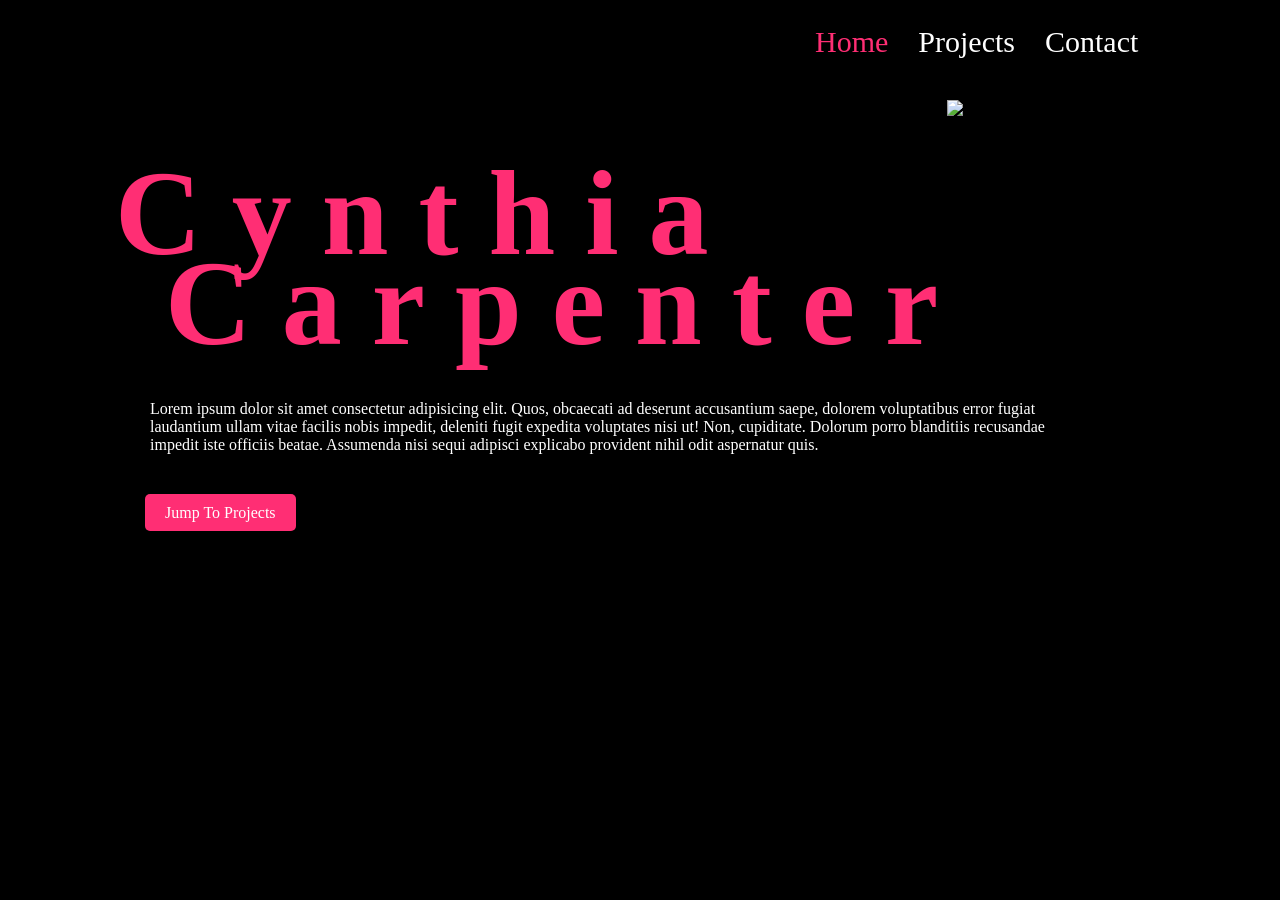
==== commit d8811c72: "Add files via upload" ====
--- a/index.html
+++ b/index.html
@@ -4,206 +4,48 @@
     <meta charset="UTF-8">
     <meta http-equiv="X-UA-Compatible" content="IE=edge">
     <meta name="viewport" content="width=device-width, initial-scale=1.0">
-    <link rel="stylesheet" href="https://cdnjs.cloudflare.com/ajax/libs/font-awesome/5.15.3/css/all.min.css" integrity="sha512-iBBXm8fW90+nuLcSKlbmrPcLa0OT92xO1BIsZ+ywDWZCvqsWgccV3gFoRBv0z+8dLJgyAHIhR35VZc2oM/gI1w==" crossorigin="anonymous" referrerpolicy="no-referrer" />
     <link rel="stylesheet" href="styles.css">
-    <title>Eagle Ridge</title>
+    <title>Portfolio</title>
 </head>
 <body>
-        <div class="hiddenMenu">
-            <ul>
-                <li><a href="index.html">Home</a></li>
-                <li><a href="amenities.html">Amenities</a></li>
-                <li><a href="floorPlans.html">Floor Plan</a></li>
-                <li><a href="photos.html">Photos</a></li>
+    <ul>
+        <li><a href="index.html" class="nav__link"><span>Home</span></a></li>
+        <li><a href="projects.html" class="nav__link">Projects</a></li>
+        <li><a href="contact.html" class="nav__link">Contact</a></li>
+    </ul>
+    <section class="Intro">
+        <div class="names">
+           <ul class="name">
+             <li>C</li>
+             <li>y</li>
+             <li>n</li>
+             <li>t</li>
+             <li>h</li>
+             <li>i</li>
+             <li>a</li>
+           </ul>
+        </div>
+        <div class="names">
+            <ul class="nameTwo">
+                <li>C</li>
+                <li>a</li>
+                <li>r</li>
+                <li>p</li>
+                <li>e</li>
+                <li>n</li>
+                <li class="tea">t</li>
+                <li>e</li>
+                <li>r</li>
             </ul>
         </div>
-            <section>
-                    <nav>
-                        <div class="logo" onclick="menuToggle()"> 
-                            <i class="fas fa-bars"></i><span>Eagle</span><span>Ridge</span>
-                        </div>
-                        <ul class="menu">
-                            <li><a href="residents.html">Residents</a></li>
-                            <li><a href="applicants.html">Applicants</a></li>
-                        </ul>
-                    </nav>
-            </section>
-            
-            <section>
-                <div class="slider">
-                  <img src=" " name="slide" id="slider">
-                     <h1>Luxery Apartments</h1>
+        <!--<img src="https://www.pngitem.com/pimgs/m/50-503554_business-girl-png-business-woman-images-png-transparent.png">-->
+        <img src="https://prod.wp.cdn.aws.wfu.edu/sites/298/2021/07/Karen-Horton-Memoji.png" class="memoji">
+        <p>Lorem ipsum dolor sit amet consectetur adipisicing elit. Quos, obcaecati ad deserunt accusantium saepe, dolorem voluptatibus error fugiat laudantium ullam vitae facilis nobis impedit, deleniti fugit expedita voluptates nisi ut! Non, cupiditate. Dolorum porro blanditiis recusandae impedit iste officiis beatae. Assumenda nisi sequi adipisci explicabo provident nihil odit aspernatur quis.</p>
+        <a href="projects.html" class="btn">Jump To Projects</a>
+    </section>
 
-                     <a href="applicants.html" class="btn">Move in today<i class="fas fa-chevron-right"></i></a>
 
-                </div>
-            </section>
-
-            <section>
-                <div class="welcome">
-                    <div class="welcomeContent">
-                        <h2>Welcome to Eagle Ridge</h2>
-                        <p>Welcome home to Eagle Ridge, the destination for upscale apartment living in Ashburn, VA. From open floor plans to spacious walk-in closets, Eagle Ridge is the perfect place to call home. Our residents enjoy taking a swim in our resort-style swimming pool, relaxing at our outdoor barbeque area, and working out in our state-of-the-art fitness center. Our community has everything you are looking for in luxury living - like newly renovated apartments with sleek finishes. Stop by today to see our gorgeous new model apartment home!</p>
-                    </div>
-                        <img src="apartment_room.jpg" class="room">
-                </div>
-            </section>
-        
-            <section class="slideshowContainer">
-                <div class="pics">
-                        <div class="pic picOne">
-                            <div class="picContent">
-                                <h3>Spacious Floor Plans</h3>
-                                <div class="borderLine"></div>
-                            </div>
-                        </div>
-                        <div class="pic picTwo">
-                            <div class="picContent">
-                                <h3>Pet Friendly Community</h3>
-                                <div class="borderLine"></div>
-                            </div>
-                        </div>
-                        <div class="pic picThree">
-                            <div class="picContent">
-                                <h3>Luxurious Lifestyle</h3>
-                                <div class="borderLine"></div>
-                            </div>
-                        </div>
-                        <div class="pic picFour">
-                            <div class="picContent">
-                                <h3>Your Neighborhood</h3>
-                                <div class="borderLine"></div>
-                            </div>
-                        </div>
-                </div>
-
-                <div class="pics">
-
-                  <div class="pic picP picFive">
-                     <div class="picContent">
-                        <h3>Spacious Floor Plans</h3>
-                       <div class="borderLine"></div>
-                     </div>
-                    </div>
-                    <div class="pic picP picSix">
-                      <div class="picContent">
-                        <h3>Pet Friendly Community</h3>
-                        <div class="borderLine"></div>
-                      </div>
-                    </div>
-                    <div class="pic picP picSeven">
-                      <div class="picContent">
-                        <h3>Luxurious Lifestyle</h3>
-                        <div class="borderLine"></div>
-                    </div>
-                    </div>
-                    <div class="pic picP picEight">
-                      <div class="picContent">
-                        <h3>Your Neighborhood</h3>
-                        <div class="borderLine"></div>
-                      </div>
-                    </div>
-                </div>
-
-                
-                <!--<div class="pics">
-
-                  <div class="pic picNine">
-                     <div class="picContent">
-                        <h3>Spacious Floor Plans</h3>
-                       <div class="borderLine"></div>
-                     </div>
-                    </div>
-                    <div class="pic picTen">
-                      <div class="picContent">
-                        <h3>Pet Friendly Community</h3>
-                        <div class="borderLine"></div>
-                      </div>
-                    </div>
-                    <div class="pic picEleven">
-                      <div class="picContent">
-                        <h3>Luxurious Lifestyle</h3>
-                        <div class="borderLine"></div>
-                    </div>
-                    </div>
-                    <div class="pic picTwelve">
-                      <div class="picContent">
-                        <h3>Your Neighborhood</h3>
-                        <div class="borderLine"></div>
-                      </div>
-                    </div>
-                </div>
-
-                
-                <div class="pics">
-
-                  <div class="pic picP picThirteen">
-                     <div class="picContent">
-                        <h3>Spacious Floor Plans</h3>
-                       <div class="borderLine"></div>
-                     </div>
-                    </div>
-                    <div class="pic picP picFourteen">
-                      <div class="picContent">
-                        <h3>Pet Friendly Community</h3>
-                        <div class="borderLine"></div>
-                      </div>
-                    </div>
-                    <div class="pic picP picFifteen">
-                      <div class="picContent">
-                        <h3>Luxurious Lifestyle</h3>
-                        <div class="borderLine"></div>
-                    </div>
-                    </div>
-                    <div class="pic picP picSixteen">
-                      <div class="picContent">
-                        <h3>Your Neighborhood</h3>
-                        <div class="borderLine"></div>
-                      </div>
-                    </div>
-                </div> -->
-            </section>
-        
-
-            <section class="timeless">
-                <div class="elegance">
-                   <h3>timeless elegance</h3>
-                   <h2>Find your desired home</h2>
-                   <div class="bb"></div>
-                   <p>Looking for an apartment that aligns with your unique style? Look no further! Our apartments were designed with you in mind! We know how important it is to come home to a relaxing and welcoming atmosphere! Check out our available apartments with detailed information about the units, amenities and more. Our apartments offer top of the line finishes including granite counter tops, stainless steel appliances and hardwood floors. Our varied floor plan layouts offer unique options, including balconies, patios, vaulted ceilings and walk in closets.</p>
-                </div>
-            </section>
-
-            
-            <!--Tailored-->
-            <section class="tailored">
-                <h4>you belong here</h4>
-                <h2>apartments that are tailored to you</h2>
-                <p>We're focused on our residents' wants and needs and it shows in our luxurious community and apartment amenities. We strive to provide a welcoming atmosphere with all the perks and amenities that will make you feel at home.</p>
-                <img src="pool.jpg">
-                <img src="gym.jpg">
-                <img src="dog_park.jpg">
-                <h5>Resort style pool</h5>
-                <h5>24 hour fitness center</h5>
-                <h5>community dog park</h5>
-            </section>
-
-            <section><img src="https://cdngeneralcf.rentcafe.com/Themes/Oculus/images/testimonial-image.jpg?quality=85" class="friends"></section> 
-
-            <section class="contact">
-                <h2>contact us</h2>
-                <div class="bbb"></div>
-                <p>King Henry 236790 MaryWood Terrace Geetha, WA 23187</p>
-                <p>222-333-444</p>
-            </section>
-
-            <div class="footer">
-                <div class="footer-left">Residents | Applicants | Terms and Conditions | Privacy</div>
-                <div class="footer-right"> © 2025 RAM, LLC. All Rights Reserved. </div>
-                <div class="footerLogo">RAM</div>
-
-            </div>
 
     <script src="script.js"></script>
 </body>
-</html>
+</html>
--- a/styles.css
+++ b/styles.css
@@ -1,912 +1,190 @@
-
 * {
     box-sizing: border-box;
+    padding: 0;
     margin: 0;
-    padding: 0;
 }
 
 body {
-    overflow-x: hidden;
+    /*background-image: linear-gradient(135deg,rgba(6,147,227,1) 0%,rgb(155,81,224) 100%);*/
+    background-color: #000;
+    color: #fff;
+}
+
+
+.Intro {
+    width: 1200px;
+    height: 500px;
+    padding: 100px 50px;
+}
+
+.names {
+  font-size: 200px;
+}
+
+.name {
+  color: #ff2e74;
+  font-family: Lucida Handwriting;
+  font-weight: bold;
+  position: absolute;
+  top: 130px;
+  left: 100px;
+}
+
+/*animation: example 2s linear 0s infinite alternate;*/
+
+.name li {
+  font-size: 120px;
+  transition: 2s;
+  animation: lettersOne 3s forwards 2s ease-in;
+}
+
+ .names li {
+  opacity: 0;
+}
+
+.namesTwo li {
+  transform: rotate(45deg) translateY(-200px);
+  opacity: 0;
+}
+
+
+.nameTwo {
+  color: #ff2e74;
+  font-family: Lucida Handwriting;
+  font-weight: bold;
+  position: absolute;
+  top: 220px;
+  left: 150px;
+}
+
+.nameTwo li {
+  font-size: 120px;
+  animation: lettersOne 6s forwards 2s ease-in;
 } 
 
-img {
-    width: 100%;
+@keyframes lettersOne {
+  0% {opacity: 0;}
+  100% {opacity: 1;}
 }
 
-a {
-    text-decoration: none;
-} 
+ul li:nth-child(1) {
+  animation-delay: 0.2s;
+}
+
+ul li:nth-child(2) {
+  animation-delay: 0.4s;
+}
+
+ul li:nth-child(3) {
+  animation-delay: 0.8s;
+}
+
+ul li:nth-child(4) {
+  animation-delay: 1.2s;
+}
+
+ul li:nth-child(5) {
+  animation-delay: 1.6s;
+}
+
+ul li:nth-child(6) {
+  animation-delay: 2.0s;
+}
+
+ul li:nth-child(7) {
+  animation-delay: 2.4s;
+}
+
+
+@keyframes beating {
+  0% {transform: scale(1);}
+  25% {transform: scale(1);}
+  30% {transform: scale(1.4);}
+  50% {transform: scale(1.2);}
+  70% {transform: scale(1.4);}
+  100% {transform: scale(1);}
+}
+
+
+ul {
+    position: absolute;
+    top: 10px;
+    left: 800px;
+    display: flex;
+    align-items: center;
+    justify-content: space-between;
+    z-index: 10;
+}
 
 li {
     list-style: none;
+    font-size: 30px;
+    margin: 15px;
 }
 
-section {
-    opacity: 0;
-    transition: opacity 2.5s ease-in;
+li a {
+    color: #ff2e74;
+    text-decoration: none;
 }
 
-section.show {
-  opacity: 1;
+li a:hover {
+    opacity: 0.7;
 }
 
-.menu {
-    display: flex;
-    margin-left: 46.875em;
+li span {
+  color: #ff2e74;
 }
 
-.menu li {
-    font-size: 1.25rem;
-    font-weight: bolder;
-    margin: 1.875em 0em 1.875em 4.25em;
-    text-transform: uppercase;
-    z-index: 50;
-    cursor: pointer;
-    text-shadow: 1.5px .5px #08153a;
-}
-
-.menu li a {
-    color: #fff;
-    letter-spacing: 5px; 
-}
-
-.menu li a:hover {
-    opacity: 0.5;
-    transition: opacity 0.3s;
-} 
-
-.hiddenMenu {
-    position: fixed;
-    top: 0;
-    left: 0;
-    right: 0;
-    bottom: 0;
-    background-color: #fff;
-    transform: translateY(-100%);
-    transition:  all 2s linear;
-    z-index: 100;
-    opacity: 0;
-}
-
-.hiddenMenu.active {
-    transform: translateY(0);
-    opacity: 1;
-    transition: all 2s;
-}
-
-.hiddenMenu ul li {
-   text-align: center;
-   margin: 4.063em 0em;
-   display: block;
-}
-
-.hiddenMenu ul li a {
-   font-size: 3.5rem;  
-   color: cornflowerblue;
-   font-weight: 800;
-   text-transform: uppercase;
-}
-
-.hiddenMenu ul li a:hover {
-     opacity: .7; 
-}
-
-.logo {
-    position: fixed;
-    top: 0;
-    left: 0;
-    font-weight: bolder;
-    font-size: 2.5rem;
-    background-color: cornflowerblue;
-    color: #fff;
-    padding: .5em .6em;
-    z-index: 100;
-    cursor: pointer;
-}
-
-.logo i {
-    margin-right: .1em;
-}
-
-.slider {
-    position: absolute;
-    top: 0;
-    left: 0;
-    width: 100%;
-    height: 650px;
-    transition: all 0.5s ease;
-}
-
-.slider img {
-    width: 100%;
-    height: 100%;
-    transition: all 0.5s ease;
-} 
-
-.slider h1 {
-    font-family: 'Vollkorn', sans-serif;
-    transform: translateX(-3rem);
-    color: #fff;
-   /* text-shadow: 4px 0 0 cornflowerblue, 0 -2px 0 cornflowerblue, 0 2px 0 cornflowerblue, -2px 0 0 cornflowerblue; */
-    text-shadow: 2px 2px rgb(3, 72, 99);
-    font-size: 5rem;
-    font-weight: bolder;
-    position: absolute;
-    top: 28%;
-    left: 26%;
-    text-align: center;
-}
-
-.slider .btn {
-    position: absolute;
-    top: 55%;
-    left: 38%;
-    background-color: #182856;
-    color: #fff;
-    padding: .938em 2.375em;
-    border: 0;
-    font-weight: bold;
-    text-transform: uppercase;
-    word-spacing: 7px;
-    border-radius: 2px;
-    transition: all 0.9s ease;
-}
-
-.slider .btn:hover {
-    background-color: #fff;
-    color: #182856;
-}
-
-.slider .btn .fas {
-    padding-left: .5em;
-    transition: margin-left 0.9s ease;
-} 
-
-.slider .btn:hover i {
-    margin-left: .75em;
-}
-
-@keyframes fadeInUp {
-    0% {
-        opacity: 0;
-        transform: translateY(-20px);
-    }
-
-    100% {
-        opacity: 1;
-        transform: translateY(0);
-    }
-}
-
-@keyframes fader {
-    from { opacity: 1.0; }
-    to   { opacity: 0.0; }
-  }
-
-#slider {
-    animation-name: fader;
-    animation-name: 1s;
-}
-
-.welcome {
-   display: flex;
-   margin: 36.25em 1.25em 5.625em;
-}
-
-.welcome h2 {
-    font-size: 3rem;
-    color: #182856;
-    text-transform: capitalize;
-}
-
-.welcome img {
-    max-width: 100%;
-    margin-top: 8.5em;
-}
-
-.welcomeContent {
-    padding: 3.125em;
-    margin: .625em;
-    padding-top: 7.25em;
-}
-
-.welcomeContent p {
-    font-size: 1.25rem;
-    line-height: 30px;
-    padding-right: 3em;
-    margin-top: 1.175em;
-    border-right: 3px solid darkblue;
-}
-
-.slideshowContainer {
-    position: relative;
- } 
-
-  .pics {
-    display: flex;
-    position: absolute;
-    top: 0;
-    left: 0;
-    width: 100%;
-    height: 100%;
- }
- 
- .pic {
-     width: 350px;
-     height: 700px;
-     position: relative;
-     animation: FadeInOut 17s ease-in-out infinite; 
- }
-
- .pic::before {
-    background: rgba(15,25,30,0.5);
-    content: " ";
-    left: 0;
-    top: 0;
-    position: absolute;
-    width: 100%;
-    height: 100%;
-}
-
-.picP::before {
-    background: rgba(15,25,30,0.5);
-    content: " ";
-    left: 0;
-    top: 0;
-    position: absolute;
-    width: 100%;
-    height: 100%;
-}
-
- .picP {
-    animation: fadeIn 17s ease-in-out infinite;
-} 
-
- .pic:nth-child(1) {
-     animation-delay: .5s;
- }
- 
- .pic:nth-child(2) {
-     animation-delay: 1s;
- }
- 
- .pic:nth-child(3) {
-     animation-delay: 1.5s;
- }
- 
- .pic:nth-child(4) {
-     animation-delay: 2s;
- }
-
- .picP:nth-child(1) {
-  animation-delay: .8s;
-}
-
-.picP:nth-child(2) {
-  animation-delay: 1.3s;
-}
-
-.picP:nth-child(3) {
-  animation-delay: 1.8s;
-}
-
-.picP:nth-child(4) {
-  animation-delay: 2.3s;
+img {
+    width: 35%;
 }
 
 
-     .pic h3 {
-         font-family: "Vollkorn",serif;
-         left: 15%;
-         letter-spacing: 4px;
-         font-size: 25px;
-         line-height: 27.984px;
-         position: absolute;
-         bottom: 15%;
-         z-index: 250;
-         color: #fff;
-         text-align: left;
-     }
-  
-   .pic:hover::before {
-     content: ' ';
-     display: none;
- }
- /*
- .picP:hover::after {
-     content: ' ';
-     display: none;
- } */
- 
-   .pic:hover .picContent {
-         transform: translateY(-200px);
-         transition: transform 1s;
-     }
- /*
-   .picP:hover .picContent {
-        transform: translateY(-200px);
-        transition: transform 1s;
-   } */
- 
- .picOne {
-    background: url('https://images1.apartments.com/i2/E3Q70qlSWRDoeSYsKAPRbgfGI8fX1NhPkqWJH2UlXwQ/113/43822-jenkins-ln-ashburn-va-building-photo.jpg?p=1');
-    background-position: center center;
-    background-repeat: no-repeat;
-    background-size: cover;
- }
- 
- .picTwo {
-    background: url('dog_grass.jpg');
-    background-position: center center;
-    background-repeat: no-repeat;
-    background-size: cover;
- }
- 
- .picThree {
-    background: url('pool.jpg');
-    background-position: center center;
-    background-repeat: no-repeat;
-    background-size: cover;
- }
- 
- .picFour {
-    background: url('https://plus.unsplash.com/premium_photo-1668767725778-d2976987b7cb?w=500&auto=format&fit=crop&q=60&ixlib=rb-4.1.0&ixid=M3wxMjA3fDB8MHxzZWFyY2h8MTd8fHNwb3J0cyUyMGNlbnRlcnxlbnwwfDF8MHx8fDA%3D');
-    background-position: center center;
-    background-repeat: no-repeat;
-    background-size: cover;
- }
- 
- .picFive {
-    background: url('https://cdn.pixabay.com/photo/2023/09/25/15/06/living-room-8275327_960_720.jpg');
-    background-position: center center;
-    background-repeat: no-repeat;
-    background-size: cover;
+p {
+    margin: 300px 100px 50px;
 }
 
-.picSix {
-    background: url('https://images.unsplash.com/photo-1552053831-71594a27632d?q=80&w=1562&auto=format&fit=crop&ixlib=rb-4.1.0&ixid=M3wxMjA3fDB8MHxwaG90by1wYWdlfHx8fGVufDB8fHx8fA%3D%3D');
-    background-position: center center;
-    background-repeat: no-repeat;
-    background-size: cover;
-}  
-
-.picSeven {
-    background: url('https://cdngeneralcf.rentcafe.com/dmslivecafe/3/1028397/Saddle%20Ridge%20Apartments-POI-007.jpg?crop=(0,0,300,200)&cropxunits=300&cropyunits=200&quality=85&width=956&height=637&mode=max');
-    background-position: center center;
-    background-repeat: no-repeat;
-    background-size: cover;
+.em {
+  width: 100%;
+  height: 100%;
 }
 
-.picEight {
-    background: url('https://cdngeneralcf.rentcafe.com/dmslivecafe/3/1028397/Saddle%20Ridge%20Apartments-POI-003(4).JPG?crop=(0,0,300,200)&cropxunits=300&cropyunits=200&quality=85&width=956&height=637&mode=max');
-    background-position: center center;
-    background-repeat: no-repeat;
-    background-size: cover;
-}
 
- 
-.picNine {
-    background: url('https://images.unsplash.com/photo-1510771463146-e89e6e86560e?crop=entropy&cs=tinysrgb&fm=jpg&ixlib=rb-1.2.1&q=80&raw_url=true&ixid=MnwxMjA3fDB8MHxwaG90by1wYWdlfHx8fGVufDB8fHx8&auto=format&fit=crop&w=327');
-    background-position: center center;
-    background-repeat: no-repeat;
-    background-size: cover;
-}
-
-.picTen {
-    background: url('https://images.unsplash.com/photo-1596492784531-6e6eb5ea9993?ixlib=rb-1.2.1&ixid=MnwxMjA3fDB8MHxwaG90by1wYWdlfHx8fGVufDB8fHx8&auto=format&fit=crop&w=387&q=80');
-    background-position: center center;
-    background-repeat: no-repeat;
-    background-size: cover;
-}
-
-.picEleven {
-    background: url('https://images.unsplash.com/photo-1590634332992-b8b4a4b7ae47?ixlib=rb-1.2.1&ixid=MnwxMjA3fDB8MHxwaG90by1wYWdlfHx8fGVufDB8fHx8&auto=format&fit=crop&w=502&q=80');
-    background-position: center center;
-    background-repeat: no-repeat;
-    background-size: cover;
- }
-
-.picTwelve {
-    background: url('https://images.unsplash.com/photo-1586671267731-da2cf3ceeb80?ixlib=rb-1.2.1&ixid=MnwxMjA3fDB8MHxwaG90by1wYWdlfHx8fGVufDB8fHx8&auto=format&fit=crop&w=389&q=80');
-    background-position: center center;
-    background-repeat: no-repeat;
-    background-size: cover;
-}
-
-.fadeIn {
-  animation: fadeIn 17s;
-  animation-timing-function: ease;
-}
-
-.fadeInOut {
-  animation: fadeInOut 17s;
-  animation-timing-function: ease;
-}
-
-@keyframes FadeInOut {
-    0% {
-     opacity: 1;
-    }
-    45% {
-     opacity: 1;
-    }
-    55% {
-     opacity: 0;
-    }
-    100% {
-     opacity: 0;
-    }
-}
-
-@keyframes fadeIn {
-    0% {
-     opacity: 0;
-    }
-    45% {
-     opacity: 0;
-    }
-    55% {
-     opacity: 1;
-    }
-    100% {
-     opacity: 1;
-    }
-  }
-
-.submit {
-    background-color: rgb(47, 14, 168);
-    color: #fff;
-}
-
- select {
-    border: 0;
-}
-
-input {
-    margin-left: 20px;
-    outline: 0;
-}
-
- input:focus {
-    outline: none;
-}
-
-.timeless {
-    position: relative;
-    margin-top: 57em;
-}
-
-.elegance {
-    position: absolute;
-    top: 0;
-    left: 0;
-    padding: 0.5em 0em .05em;
-}
-
-.elegance h3 {
-    color: #79d1c1;
-    text-align: center;
-    font-size: 2rem;
-    text-transform: capitalize;
-}
-
-.elegance h2 {
-    color: #182856;
-    text-transform: capitalize;
-    text-align: center;
-    font-size: 2.5rem;
-    padding:  1em 0em;
-}
-
-.bb {
-    border-bottom: 3px solid darkblue;
-    width: 20%;
-    position: absolute;
-    left: 50%;
-    transform: translateX(-50%);
-}
-
-.borderLine {
-    border-bottom: 3px solid teal;
-    position: absolute;
-    bottom: 10%;
-    left: 15%;
-    width: 20%;
-}
-
-.elegance p {
-    margin: 3em 6.25em 0em;
-    line-height: 1.5;
-    width: 80%;
-    text-align: center;
-    font-size: 1.25rem;
-}
-
-.focusButtons {
-    position: absolute;
-    left: 30%;
-}
-
-.tailored {
-    text-align: center;
-    background-color: #f5f4f2;
-    position: relative;
-    top: 39em;
-    padding: 9.375em 0em;
-}
-
-.tailored h4 {
-   color: #79d1c1;
-   font-size: 1.438rem;
-   text-transform: uppercase;
-}
-
-.tailored h2 {
-    font-size: 2.813rem;
-    text-transform: capitalize;
-    color:  #182856;
-    padding-top: 1em;
-}
-
-.tailored p {
-    width: 80%;
-    text-align: center;
-    line-height: 1.5;
-    margin: 3.25em;
-    font-size: 1.25rem;
-}
-
-.tailored img {
-    width: 28%;
-    height: 350px;
-    margin-right: 1.25em;
-    transition: filter 1s;
-}
-
-.tailored img:hover {
-    filter: grayscale(70%);
-}
-
-.tailored h5 {
-    display: inline-block;
-    font-size: 1.4rem;
-    margin: .625em 3.875em;
-    text-align: left;
-}
-
-.friends {
-    width: 100%;
-    margin-top: 38em;
-}
-
-.contact {
-    height: 40%;
-    width: 100%;
-    background-color: #fff;
-    color:  #182856;
-    text-align: center;
-    text-transform: capitalize;
-    padding: 5em 0em;
-}
-
-.contact h2 {
-   font-size: 2rem;
-   color:  #79d1c1;
-   margin-bottom: .25em;
-}
-
-.bbb {
-    border-bottom: 3px solid darkblue;
-    width: 10%;
-    position: absolute;
-    left: 50%;
-    transform: translateX(-50%);
-}
-
-.contact p {
-    margin-top: 3.125em;
-}
-
-.footer {
-    padding: 1.25em;
-    font-weight: bold;
-    background-color: cornflowerblue;
-    position: relative;
-    color: #fff;
-    width: 100%;
-    height: 35%;
-    letter-spacing: 2px;
-}
-
-.footer-right {
-   position: absolute;
-   top: 1.25em;
-   right: -6em;
-   width: 40%;
-   letter-spacing: 3px;
-}
-
-.footerLogo {
-    position: absolute;
-    left: 48%;
-    top: 5%;
-    font-size: 2.5rem;
-}
-
-/* Tablets and smaller devices */
-@media(max-width: 1024px) {
-    .main-menu {
-        margin-left: 0;
-        justify-content: flex-end;
-    }
-
-    .main-menu li {
-        margin: 0 1em;
-    }
-
-    .welcome {
-        flex-direction: column;
-        margin: 5em 1em;
-        text-align: center;
-    }
-
-    .welcomeMore p {
-        border: none;
-        padding-right: 0;
-    }
-
-    .pics {
-        flex-wrap: wrap;
-        justify-content: center;
-    }
-
-    .pic {
-        width: 90%;
-        height: 300px;
-    }
-
-    .tailored img {
-        width: 80%;
-        height: auto;
-        margin-bottom: 1.5em;
-    }
-
-    .tailored h5 {
-        display: block;
-        margin: 1em auto;
-    }
-
-    .footer-right, .footerLogo {
-        position: static;
-        text-align: center;
-        margin-top: 1em;
-    }
-}
-
-/* Tablets and Under */
-@media(max-width: 768px)  {
-    .logo {
-        position: fixed;
-        left: 10.625em;
-        padding: 15px 30px;
-        font-size: 25px;
-        background-color: hotpink;
-    }
-
-    h1 {
-        display: flex;
-        flex-direction: column;
-    }
-
-    .elegance p {
-        text-align: center;
-    }
-
-    .main-menu li {
-        display: block;
-        position: absolute;
-        top: 70px;
-        left: 220px;
-    }
-
-    .main-menu li + li {
-        transform: translateY(-30px);
-    }
-
-    .header {
-        width: 100%;
-    }
-
-    .header h1 {
-        transform: translateX(-80px);
-    }
-
-    .header .btn {
-        margin-top: 60px;
-        transform: translateX(-20px);
-    }
-
-    .friends {
-        width: 100%;
-    }
-
-    .duh {
-        width: 100%;
-    }
-
-    .welcome {
-        display: flex;
-        flex-direction: column;
-    }
-
-    .welcome img {
-        max-width: 80%;
-    }
-
-        .pics {
-         display: grid;
-         grid-template-columns: repeat(2, 1fr);
-      }
-
-    .pic {
-        display: block;
-        overflow: hidden;
-        width: 100%;
-        height: 700px;
-        position: relative;
-        animation: fadeIn 2s 1;
-     }
-
-} 
-
-/* Mobile */ 
-@media(max-width: 600px)  {
-    .logo {
-       position: fixed;
-       left: 6em;
-    }
-
-    .main-menu li {
-        display: block;
-        position: absolute;
-        top: 4.375em;
-        left: 6.25em;
-    }
-
-    .main-menu li + li {
-        transform: translateY(-30px);
-    }
-
-    .elegance p {
-        text-align: center;
-        display: block;
-        margin: 0 auto;
-        padding: 1em .5em;
-    }
-
-    .tailored img {
-        width: 80%;
-    }
-
-    .tailored p {
-        margin: 0 auto;
-        padding: 1em;
-        text-align: center;
-        display: block;
-    }
-
-    .header {
-        width: 100%;
-    }
-
-    .header h1 {
-        transform: translateX(-80px);
-    }
-
-    .welcome {
-        width: 100%;
-        display: block;
-        text-align: center;
-        margin: 35em auto 2em;
-        padding-top: 1em;
-    }
-
-    .welcome h2 {
-        font-size: 2rem;
-    }
-
-    .pics {
-        display: block;
-    }
-
-    .pic {
-        display: block;
-        overflow: hidden;
-        width: 100%;
-        position: relative;
-        height: 400px;
-        animation: fadeIn 2s 1;
-}
-
-    .friends {
-        width: 100%;
-        height: 400px;
-    }
-
-    .duh {
-        width: 100%;
-    }
+.memoji {
+  position: absolute;
+  width: 18%;
+  right: 8%;
 }
 
 
 
-/* Mobile devices 
-@media(max-width: 600px) {
-    .logo {
-        font-size: 1.5rem;
-        padding: 0.5em 1em;
-        position: fixed;
-        left: 0;
-    }
+  .nav__link {
+    color: inherit;
+    font-weight: var(--fw-bold);
+    font-size: var(--fs-h2);
+    text-decoration: none;
+}
 
-    .main-menu {
-        flex-direction: column;
-        align-items: flex-start;
-        margin-left: 0;
-        padding-left: 1em;
-    }
+.nav__link:hover {
+    color: var(--clr-accent);
+}
 
-    .main-menu li {
-        margin: 0.5em 0;
-    }
+.btn {
+  background-color: #ff2e74;
+  padding: 10px 20px;
+  color: #fff;
+  text-decoration: none;
+  border-radius: 5px;
+  margin-left: 95px;
+}
 
-    .header h1 {
-        font-size: 2.5rem;
-        top: 20%;
-        left: 10%;
-        transform: translateX(0);
-    }
+footer {
+  background-color: #331;
+  color: #ff2e74;
+  width: 100%;
+  height: 30px;
+  position: absolute;
+  bottom: 0;
+  left: 0;
 
-    .header .btn {
-        top: 45%;
-        left: 10%;
-        padding: 0.7em 1.5em;
-        font-size: 0.9rem;
-    }
-
-    .elegance h2, .elegance h3 {
-        font-size: 1.5rem;
-    }
-
-    .elegance p {
-        margin: 2em auto;
-        width: 90%;
-    }
-
-    .tailored h2 {
-        font-size: 1.5rem;
-    }
-
-    .tailored p {
-        margin: 2em auto;
-        width: 90%;
-    }
-
-    .contact h2 {
-        font-size: 1.5rem;
-    }
-
-    .footer {
-        flex-direction: column;
-        height: auto;
-        text-align: center;
-    }
-
-    .footer-left, .footer-right, .footerLogo {
-        width: 100%;
-        margin: 0.5em 0;
-        position: static;
-    }
 }
-*/
-
